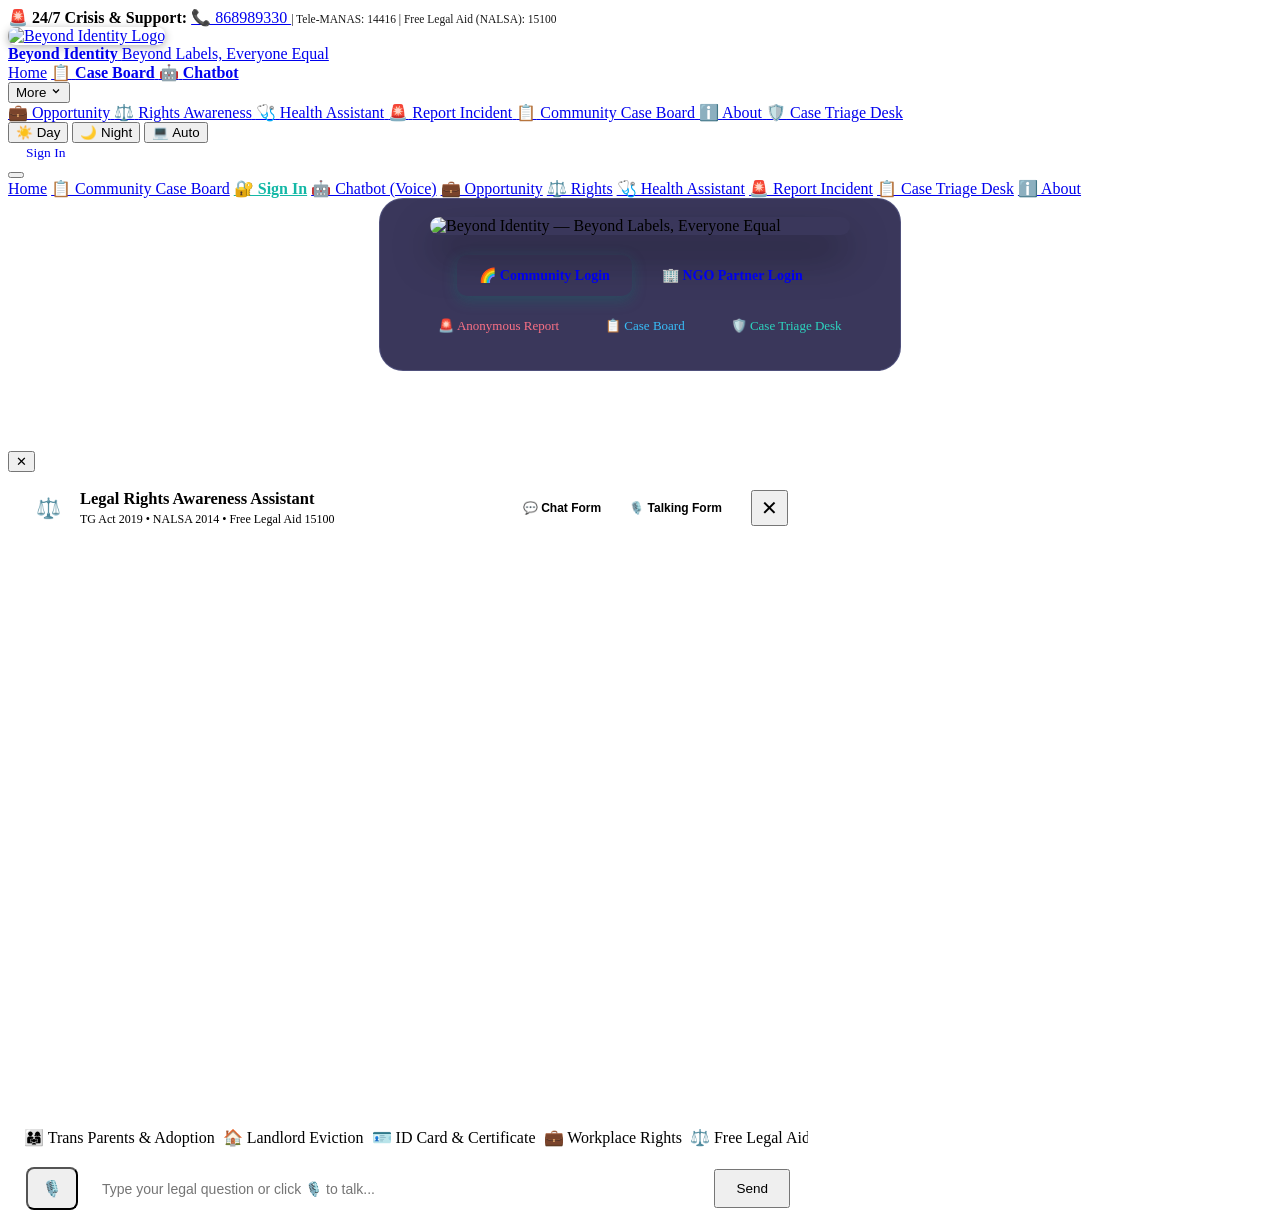
==== app/static/index.html @ bf1dc310 "what change u made git comment" ====
<!DOCTYPE html>
<html lang="en">
<head>
  <meta charset="UTF-8" />
  <meta name="viewport" content="width=device-width, initial-scale=1.0" />
  <title>Beyond Identity — India Transgender Rights, Welfare & Clinical Health Triage</title>
  <meta name="description" content="Empowering transgender and gender-diverse individuals across India with verified listings, discrimination incident reporting, legal rights awareness, and clinically guided health triage." />

  <!-- Google Fonts: Inter, Outfit, and Plus Jakarta Sans -->
  <link rel="preconnect" href="https://fonts.googleapis.com" />
  <link rel="preconnect" href="https://fonts.gstatic.com" crossorigin />
  <link href="https://fonts.googleapis.com/css2?family=Inter:wght@300;400;500;600;700&family=Outfit:wght@500;600;700;800&family=Plus+Jakarta+Sans:wght@400;500;600;700;800&display=swap" rel="stylesheet" />

  <!-- Application Styles -->
  <link rel="stylesheet" href="/static/css/styles.css?v=6.0" />
  <link rel="stylesheet" href="/static/css/redesign.css?v=2.0" />

  <!-- Immediate Zero-Flicker Theme & Auth Layout Initializer -->
  <script>
    (function() {
      const savedTheme = localStorage.getItem("bi_theme") || "system";
      let active = savedTheme;
      if (savedTheme === "system") {
        active = window.matchMedia("(prefers-color-scheme: dark)").matches ? "dark" : "light";
      }
      document.documentElement.setAttribute("data-theme", active);

      // Pre-check authentication to prevent layout flicker
      const hasAuth = !!(localStorage.getItem("bi_token") && localStorage.getItem("bi_user"));
      if (hasAuth) {
        document.documentElement.classList.add("user-logged-in");
        document.addEventListener("DOMContentLoaded", function() {
          document.body.classList.add("user-logged-in");
          const portal = document.getElementById("authenticated-portal-view");
          const tabsNav = document.getElementById("authenticated-tabs-nav");
          if (portal) portal.style.display = "block";
          if (tabsNav) tabsNav.style.display = "flex";
        });
      } else {
        document.documentElement.classList.remove("user-logged-in");
        document.addEventListener("DOMContentLoaded", function() {
          document.body.classList.remove("user-logged-in");
          const portal = document.getElementById("authenticated-portal-view");
          const tabsNav = document.getElementById("authenticated-tabs-nav");
          if (portal) portal.style.display = "none";
          if (tabsNav) tabsNav.style.display = "none";
        });
      }
    })();
  </script>
</head>
<body>

  <!-- Emergency Crisis Helpline Top Banner (Helpline Shown Once) -->
  <aside class="emergency-helpline-bar" aria-label="Emergency Crisis Support">
    <span>🚨 <strong>24/7 Crisis &amp; Support:</strong></span>
    <a href="tel:868989330" title="Call 24/7 Helpline">
      📞 868989330
    </a>
    <span style="opacity: 0.9; font-size: 11.5px;">| Tele-MANAS: 14416 | Free Legal Aid (NALSA): 15100</span>
  </aside>

  <!-- Subtle Pride Flag Accent Line -->
  <div class="pride-accent-strip" aria-hidden="true"></div>

  <!-- Single-Row Navigation Bar (Never Wrapping) -->
  <header class="navbar" id="main-site-navbar">
    <div class="container nav-content">
      <!-- Left: Logo Mark & Brand Identity -->
      <a href="#landing-hero-section" class="nav-brand-mark" aria-label="Beyond Identity Home">
        <img src="/assets/beyond_identity_1_circles.svg" alt="Beyond Identity Logo" style="width: 32px; height: 32px; border-radius: 8px; object-fit: cover; flex-shrink: 0; box-shadow: 0 2px 8px rgba(0,0,0,0.3);" />
        <div class="nav-brand-text">
          <span class="nav-brand-name"><strong class="brand-bold">Beyond Identity</strong></span>
          <span class="nav-brand-tagline">Beyond Labels, Everyone Equal</span>
        </div>
      </a>

      <!-- Center: Main Navigation Links + More Dropdown -->
      <nav class="nav-links-menu" id="nav-links-menu" aria-label="Main Navigation">
        <a href="#landing-hero-section" class="nav-link active">Home</a>
        <a href="/cases" class="nav-link" id="nav-case-board-link">
          <span>📋</span> <strong>Case Board</strong>
        </a>
        <a href="#tab-chat" class="nav-link nav-chat-link auth-only-nav" id="nav-open-chat-btn">
          <span class="nav-chat-icon">🤖</span> <strong>Chatbot</strong>
        </a>

        <!-- More Dropdown (Opportunity, Rights, Health, Report, About) -->
        <div class="nav-dropdown auth-only-nav" id="nav-more-dropdown">
          <button type="button" class="nav-link nav-dropdown-btn" id="nav-more-toggle" aria-expanded="false" aria-haspopup="true">
            <span>More</span>
            <svg class="dropdown-chevron" width="12" height="12" viewBox="0 0 24 24" fill="none" stroke="currentColor" stroke-width="2.5"><path d="m6 9 6 6 6-6"/></svg>
          </button>
          <div class="nav-dropdown-menu" id="nav-more-menu" role="menu">
            <a href="#tab-listings" class="dropdown-item" role="menuitem" id="nav-link-opportunities">
              <span class="dropdown-item-icon">💼</span>
              <span>Opportunity</span>
            </a>
            <a href="#tab-awareness" class="dropdown-item" role="menuitem" id="nav-link-legal">
              <span class="dropdown-item-icon">⚖️</span>
              <span>Rights Awareness</span>
            </a>
            <a href="#tab-health" class="dropdown-item" role="menuitem" id="nav-link-health">
              <span class="dropdown-item-icon">🩺</span>
              <span>Health Assistant</span>
            </a>
            <a href="#tab-report" class="dropdown-item" role="menuitem" id="nav-link-report">
              <span class="dropdown-item-icon">🚨</span>
              <span>Report Incident</span>
            </a>
            <a href="/cases" class="dropdown-item" role="menuitem" id="nav-link-caseboard">
              <span class="dropdown-item-icon">📋</span>
              <span>Community Case Board</span>
            </a>
            <a href="/about" class="dropdown-item" role="menuitem" id="nav-link-about">
              <span class="dropdown-item-icon">ℹ️</span>
              <span>About</span>
            </a>
            <a href="#tab-cases" class="dropdown-item" role="menuitem" id="nav-link-cases">
              <span class="dropdown-item-icon">🛡️</span>
              <span>Case Triage Desk</span>
            </a>
          </div>
        </div>
      </nav>

      <!-- Right: Upper Controls: Day / Night / Auto + Sign In -->
      <div class="nav-actions-group">
        <!-- Theme Switcher Segmented Control (Day, Night, Auto) -->
        <div class="theme-switch-group" id="theme-switch-container" title="Select Theme: Day, Night, or Auto">
          <button type="button" class="theme-switch-btn" data-theme-val="light" title="Day Theme" aria-label="Day Theme">☀️ Day</button>
          <button type="button" class="theme-switch-btn" data-theme-val="dark" title="Night Theme" aria-label="Night Theme">🌙 Night</button>
          <button type="button" class="theme-switch-btn active" data-theme-val="system" title="Auto Theme" aria-label="Auto Theme">💻 Auto</button>
        </div>

        <!-- User Auth Action Profile / Sign In -->
        <div class="nav-actions" id="auth-actions-container">
          <a href="/login" class="btn btn-primary" id="open-login-btn" style="text-decoration: none; padding: 8px 18px; font-size: 13.5px;">Sign In</a>
        </div>

        <!-- Mobile Hamburger Toggle Button -->
        <button type="button" class="nav-mobile-toggle" id="nav-mobile-toggle" aria-label="Toggle navigation menu" aria-expanded="false">
          <span class="hamburger-bar"></span>
          <span class="hamburger-bar"></span>
          <span class="hamburger-bar"></span>
        </button>
      </div>
    </div>

    <!-- Mobile Dropdown Navigation Drawer -->
    <div class="nav-mobile-drawer" id="nav-mobile-drawer">
      <div class="nav-mobile-drawer-inner">
        <a href="#landing-hero-section" class="nav-mobile-link active">Home</a>
        <a href="/cases" class="nav-mobile-link" id="nav-mobile-caseboard-link">📋 Community Case Board</a>
        <a href="/login" class="nav-mobile-link guest-only-nav" style="font-weight: 700; color: #14B8A6;">🔐 Sign In</a>
        <a href="#tab-chat" class="nav-mobile-link nav-chat-mobile-link auth-only-nav" id="nav-mobile-chat-link">🤖 Chatbot (Voice)</a>
        <a href="#tab-listings" class="nav-mobile-link auth-only-nav" id="nav-mobile-listings-link">💼 Opportunity</a>
        <a href="#tab-awareness" class="nav-mobile-link auth-only-nav" id="nav-mobile-awareness-link">⚖️ Rights</a>
        <a href="#tab-health" class="nav-mobile-link auth-only-nav" id="nav-mobile-health-link">🩺 Health Assistant</a>
        <a href="#tab-report" class="nav-mobile-link auth-only-nav" id="nav-mobile-report-link">🚨 Report Incident</a>
        <a href="#tab-cases" class="nav-mobile-link" id="nav-mobile-cases-link">📋 Case Triage Desk</a>
        <a href="/about" class="nav-mobile-link auth-only-nav" id="nav-mobile-about-link">ℹ️ About</a>
      </div>
    </div>
  </header>

  <!-- ============================================== -->
  <!-- PRE-LOGIN HERO VIEW (Center, Responsive)       -->
  <!-- ============================================== -->
  <section class="prelogin-hero-section" id="landing-hero-section">
    <div class="prelogin-container">
      <div class="prelogin-hero-card" style="max-width: 480px; margin: 0 auto; background: rgba(24, 21, 63, 0.85); border: 1px solid rgba(165, 180, 252, 0.2); backdrop-filter: blur(12px); border-radius: 24px; padding: 18px 20px 24px;">
        <div class="prelogin-image-frame" style="background: transparent; box-shadow: none; max-width: 420px; margin: 0 auto;">
          <img 
            src="/assets/beyond_identity_1_circles.svg" 
            alt="Beyond Identity — Beyond Labels, Everyone Equal" 
            class="prelogin-hero-image" 
            id="prelogin-hero-img"
            style="width: 100%; height: auto; border-radius: 20px; box-shadow: 0 20px 40px rgba(0,0,0,0.45); display: block;"
          />
        </div>
        <div class="prelogin-action-wrapper" style="display: flex; gap: 10px; flex-wrap: wrap; justify-content: center; margin-top: 20px;">
          <a href="/login?role=community" class="btn btn-primary" style="padding: 12px 22px; font-size: 14px; text-decoration: none; font-weight: 700; border-radius: 10px; box-shadow: 0 4px 14px rgba(15, 118, 110, 0.35);">
            <span>🌈</span> Community Login
          </a>
          <a href="/login?role=ngo" class="btn btn-secondary" style="padding: 12px 20px; font-size: 14px; text-decoration: none; font-weight: 600; border-radius: 10px;">
            <span>🏢</span> NGO Partner Login
          </a>
          <a href="/report/anonymous" class="btn btn-secondary" style="padding: 12px 18px; font-size: 13px; text-decoration: none; border-color: rgba(244, 63, 94, 0.35); color: #FB7185; border-radius: 10px;">
            <span>🚨</span> Anonymous Report
          </a>
          <a href="/cases" class="btn btn-secondary" id="hero-btn-caseboard" style="padding: 12px 18px; font-size: 13px; text-decoration: none; border-color: rgba(56, 189, 248, 0.4); color: #38BDF8; border-radius: 10px;">
            <span>📋</span> Case Board
          </a>
          <a href="#tab-cases" class="btn btn-secondary" id="hero-btn-triage" style="padding: 12px 18px; font-size: 13px; text-decoration: none; border-color: rgba(45, 212, 191, 0.4); color: #2DD4BF; border-radius: 10px;">
            <span>🛡️</span> Case Triage Desk
          </a>
        </div>
      </div>
    </div>
  </section>

  <!-- Main Content Container -->
  <main class="container" style="padding-bottom: 80px;">

    <!-- Hidden guest landing placeholder for DOM compatibility -->
    <div id="guest-landing-view" class="guest-landing" style="display: none;"></div>

    <!-- ============================================== -->
    <!-- 2. PORTAL MODULES VIEW (Interactive Portal)    -->
    <!-- ============================================== -->
    <div id="authenticated-portal-view" style="display: none;">

      <!-- Compact Welcome Bar (Single Clean Row) -->
      <div class="auth-welcome-strip" id="auth-member-banner">
        <div class="welcome-strip-left">
          <div class="user-avatar-sm" id="member-banner-avatar">👤</div>
          <span class="welcome-user-greeting" id="member-banner-greeting">Welcome to <strong class="brand-bold">Beyond Identity</strong></span>
          <span class="user-role-badge" id="member-banner-role-badge">COMMUNITY USER</span>
        </div>
        <div class="welcome-strip-right">
          <span class="portal-status-pill">🟢 24/7 Voice Ready</span>
        </div>
      </div>

      <!-- Post-Login Community Network Welcome Banner (All Connected, All Equal) -->
      <div id="post-login-network-banner" style="display: none; margin-bottom: 20px; background: linear-gradient(135deg, #092E2B 0%, #0F3836 100%); border: 1px solid rgba(45, 212, 191, 0.3); border-radius: 16px; padding: 14px 20px; color: #FFFFFF; box-shadow: 0 10px 25px -5px rgba(0,0,0,0.3); align-items: center; justify-content: space-between; gap: 16px; flex-wrap: wrap;">
        <div style="display: flex; align-items: center; gap: 14px;">
          <img src="/assets/beyond_identity_4_network.svg" alt="Beyond Identity Network - All Connected, All Equal" style="width: 58px; height: 58px; border-radius: 12px; object-fit: cover; flex-shrink: 0; border: 1px solid rgba(255,255,255,0.25); box-shadow: 0 4px 12px rgba(0,0,0,0.3);" />
          <div>
            <div style="font-size: 11px; font-weight: 700; text-transform: uppercase; letter-spacing: 0.05em; color: #2DD4BF; margin-bottom: 2px;">
              🌐 Community Network Connected
            </div>
            <div style="font-size: 15px; font-weight: 700; color: #FFFFFF;">
              Welcome to the Circle • <span style="color: #99F6E4; font-weight: 500;">All Connected, All Equal</span>
            </div>
            <div style="font-size: 12px; color: rgba(255,255,255,0.8);">
              Empowering LGBTQ+ individuals with verified listings, rights awareness, and safe incident triage.
            </div>
          </div>
        </div>
        <button type="button" onclick="document.getElementById('post-login-network-banner').style.display='none'" style="background: rgba(255,255,255,0.14); border: 0; color: #FFFFFF; padding: 7px 14px; border-radius: 8px; font-size: 12px; cursor: pointer; font-weight: 600; transition: background 0.15s;">
          ✕ Dismiss
        </button>
      </div>

      <!-- Main Tabs: Clean Single Segmented Pill Bar -->
      <nav class="tabs-nav" id="authenticated-tabs-nav" aria-label="Portal Modules" style="display: none;">
        <button class="tab-btn active" data-tab="tab-chat" id="tab-btn-chat">
          <span>🤖</span> 24/7 Voice Assistant
        </button>
        <button class="tab-btn" data-tab="tab-listings">
          <span>💼</span> Opportunities Directory
        </button>
        <button class="tab-btn" data-tab="tab-report">
          <span>🚨</span> Report Incident
        </button>
        <button class="tab-btn" data-tab="tab-awareness">
          <span>⚖️</span> Rights Awareness
        </button>
        <button class="tab-btn" data-tab="tab-health">
          <span>🩺</span> Health Assistant
        </button>
        <button class="tab-btn" id="tab-btn-cases" data-tab="tab-cases">
          <span>📋</span> Case Triage Desk
        </button>
      </nav>

      <!-- TAB: Chat Assistant (Embedded Full-Width Chat Box - Primary Tab) -->
      <section class="tab-panel active" id="tab-chat">
        <div class="tab-chat-container" id="tab-chat-main-container">
          <!-- Top Rainbow Pride Ribbon -->
          <div class="tab-chat-rainbow-ribbon" aria-hidden="true"></div>

          <!-- Ambient Decorative Glowing Rainbow Orbs -->
          <div class="tab-chat-ambient-aura" aria-hidden="true">
            <span class="chat-orb orb-rainbow-1"></span>
            <span class="chat-orb orb-rainbow-2"></span>
            <span class="chat-orb orb-rainbow-3"></span>
            <span class="chat-orb orb-rainbow-4"></span>
          </div>

          <!-- Ethereal Light Background Watermark Inside Chatbot -->
          <div class="tab-chat-bg-watermark" aria-hidden="true">
            <img src="/static/assets/chatbot-watermark.jpg" alt="Beyond Identity Sacred Light Watermark" class="tab-chat-watermark-img" />
          </div>

          <!-- Chat Header (Creative Holographic Avatar, Spark Title, Voice & Full Page actions) -->
          <div class="tab-chat-header">
            <div class="tab-chat-header-main">
              <div class="tab-chat-avatar-glow" id="tab-chat-avatar-box">
                <span class="tab-chat-avatar-holo-ring"></span>
                <span class="tab-chat-avatar-icon">🤖</span>
                <span class="tab-chat-status-pulse" id="tab-chat-status-dot" title="Assistant Online &amp; Ready"></span>
              </div>
              <div class="tab-chat-header-text">
                <div class="tab-chat-title-row">
                  <h3 class="tab-chat-title"><strong class="brand-bold">Beyond Identity</strong> 24/7 Assistant</h3>
                  <span class="tab-chat-rainbow-pill">🌈 Rainbow Sanctuary</span>
                  <span class="tab-chat-companion-pill">✨ AI Companion</span>
                  <span class="tab-chat-live-badge" id="tab-chat-live-badge">🟢 Online</span>
                  <div class="tab-chat-speaking-badge" id="tab-chat-speaking-badge" style="display: none;">
                    <div class="voice-waves animating">
                      <span class="voice-wave-bar"></span>
                      <span class="voice-wave-bar"></span>
                      <span class="voice-wave-bar"></span>
                      <span class="voice-wave-bar"></span>
                      <span class="voice-wave-bar"></span>
                    </div>
                    <span>Speaking Aloud...</span>
                    <button type="button" class="tab-chat-stop-speech-btn" id="tab-chat-badge-stop-btn" title="Stop Voice Speech">⏹️ Stop</button>
                  </div>
                </div>
                <p class="tab-chat-subtitle">Verified guidance on Indian statutory rights, inclusive jobs, safe housing &amp; clinical health triage.</p>
              </div>
            </div>
            <div class="tab-chat-header-controls">
              <button type="button" class="tab-chat-control-btn" id="tab-chat-fullscreen-btn" title="Toggle Full Page Chatbot View">
                <span>⛶</span> <span class="tab-chat-btn-text" id="tab-chat-fullscreen-label">Full Page</span>
              </button>
              <button type="button" class="tab-chat-control-btn active tab-chat-audio-btn" id="tab-chat-voice-toggle" title="Turn Audio Voice Output ON / OFF">
                <span id="tab-chat-voice-icon">🔊</span> <span class="tab-chat-btn-text" id="tab-chat-voice-label">Audio: ON</span>
              </button>
              <button type="button" class="tab-chat-control-btn tab-chat-stop-btn" id="tab-chat-stop-speaking-btn" title="Stop Audio Speech Immediately">
                <span>⏹️</span> <span class="tab-chat-btn-text">Stop Audio</span>
              </button>
              <button type="button" class="tab-chat-control-btn" id="tab-chat-clear-btn" title="Clear Conversation Thread">
                <span>🗑️</span> <span class="tab-chat-btn-text">Clear</span>
              </button>
            </div>
          </div>

          <!-- Topic Filter Bar (Clean Primary Categories) -->
          <div class="tab-chat-categories" id="tab-chat-category-bar">
            <button type="button" class="tab-chat-cat-btn active" data-cat="">✨ All Topics</button>
            <button type="button" class="tab-chat-cat-btn" data-cat="legal">⚖️ Rights &amp; ID</button>
            <button type="button" class="tab-chat-cat-btn" data-cat="housing">🏠 Housing &amp; Jobs</button>
            <button type="button" class="tab-chat-cat-btn" data-cat="healthcare">🩺 Health &amp; Schemes</button>
          </div>

          <!-- Suggested Starter Cards (Creative Spark Launchpad Cards) -->
          <div class="tab-chat-quick-prompts-container" id="tab-chat-quick-prompts-container">
            <div class="tab-chat-starter-grid" id="tab-chat-starter-prompts">
              <button type="button" class="tab-chat-starter-chip" data-prompt="Hello">
                <span class="chip-kicker">⚡ Quick Start</span>
                <div class="chip-main-row">
                  <span class="chip-icon">👋</span>
                  <div class="chip-content">
                    <span class="chip-title">Hello / Welcome</span>
                    <span class="chip-sub">Learn what Beyond Identity offers</span>
                  </div>
                  <span class="chip-arrow">→</span>
                </div>
              </button>
              <button type="button" class="tab-chat-starter-chip" data-prompt="What rights do transgender persons have in India?">
                <span class="chip-kicker">⚖️ Statutory Law</span>
                <div class="chip-main-row">
                  <span class="chip-icon">⚖️</span>
                  <div class="chip-content">
                    <span class="chip-title">Legal Rights &amp; TG ID Card</span>
                    <span class="chip-sub">TG Act 2019 &amp; National Portal</span>
                  </div>
                  <span class="chip-arrow">→</span>
                </div>
              </button>
              <button type="button" class="tab-chat-starter-chip" data-prompt="Is there shelter or housing support?">
                <span class="chip-kicker">🏠 Safe Transit</span>
                <div class="chip-main-row">
                  <span class="chip-icon">🏠</span>
                  <div class="chip-content">
                    <span class="chip-title">Garima Greh Shelters &amp; Housing</span>
                    <span class="chip-sub">Safe transit housing &amp; nutrition</span>
                  </div>
                  <span class="chip-arrow">→</span>
                </div>
              </button>
              <button type="button" class="tab-chat-starter-chip" data-prompt="Is there health insurance for transgender persons?">
                <span class="chip-kicker">🩺 Health &amp; HRT</span>
                <div class="chip-main-row">
                  <span class="chip-icon">🩺</span>
                  <div class="chip-content">
                    <span class="chip-title">Ayushman Bharat &amp; HRT</span>
                    <span class="chip-sub">₹5L health coverage &amp; hormone care</span>
                  </div>
                  <span class="chip-arrow">→</span>
                </div>
              </button>
            </div>
          </div>

          <!-- Messages Thread Container -->
          <div class="tab-chat-messages-area" id="tab-chat-messages-container">
            <div class="tab-chat-row assistant">
              <div class="tab-chat-msg-avatar">🤖</div>
              <div class="tab-chat-bubble-wrap">
                <div class="tab-chat-bubble">
                  <div class="chat-bot-brand-tag">
                    <span>🤖</span> <strong>Beyond Identity Intel</strong> <span class="tag-verified">✓ Verified Law &amp; Healthcare</span>
                  </div>

                  <!-- Welcoming Light Art Card Inside Chatbot Bubble -->
                  <div class="tab-chat-art-welcome-card">
                    <div class="tab-chat-art-thumb-wrap">
                      <img src="/static/assets/chatbot-watermark.jpg" alt="Beyond Identity Sacred Light" class="tab-chat-art-thumb" />
                    </div>
                    <div class="tab-chat-art-details">
                      <span class="tab-chat-art-badge">🌈 Safe, Verified &amp; Welcoming</span>
                      <h4 class="tab-chat-art-title">Welcome to Beyond Identity 24/7 Sanctuary</h4>
                      <p class="tab-chat-art-text">Your safe, affirming portal for statutory Indian transgender rights, Garima Greh housing shelters, verified inclusive jobs, and PM-JAY Ayushman Bharat healthcare.</p>
                    </div>
                  </div>

                  <div>
                    <h4 style="margin: 4px 0 8px; color: var(--bi-primary); font-size: 15px;" id="tab-chat-initial-heading">🙏 Namaste &amp; Welcome to Beyond Identity!</h4>
                    <p style="margin: 6px 0; font-size: 13.5px; line-height: 1.55;">
                      I am your 24/7 Rights and Empowerment Assistant. Ask me anything about Indian transgender laws, verified inclusive jobs, safe housing, healthcare, or government schemes.
                    </p>
                    <p style="margin: 6px 0 0; font-size: 13px; line-height: 1.45; color: var(--bi-text-muted);">What would you like to know today?</p>
                  </div>
                </div>
                <div class="tab-chat-actions-row">
                  <button type="button" class="tab-chat-action-btn tab-chat-static-listen-btn" title="Play greeting message aloud"><span>🔊</span> Play Audio</button>
                  <button type="button" class="tab-chat-action-btn tab-chat-static-stop-btn tab-chat-stop-btn" title="Stop voice speech"><span>⏹️</span> Stop Audio</button>
                  <button type="button" class="tab-chat-action-btn tab-chat-static-copy-btn"><span>📋</span> Copy</button>
                </div>
              </div>
            </div>
          </div>

          <!-- Chat Input Bar & Quick Prompt Pills -->
          <div class="tab-chat-input-container">
            <div class="tab-chat-quick-query-pills" id="tab-chat-quick-query-pills">
              <button type="button" class="tab-chat-quick-query-pill" data-prompt="How do I apply for a Transgender Certificate of Identity in India?">🪪 TG Certificate Portal</button>
              <button type="button" class="tab-chat-quick-query-pill" data-prompt="Is gender-affirming surgery or HRT covered under Ayushman Bharat PM-JAY?">🩺 Ayushman PM-JAY ₹5L</button>
              <button type="button" class="tab-chat-quick-query-pill" data-prompt="Where are Garima Greh shelter homes located and what support do they provide?">🏠 Garima Shelters</button>
              <button type="button" class="tab-chat-quick-query-pill" data-prompt="What legal protections exist under the Transgender Persons Act 2019?">⚖️ TG Act 2019 Rights</button>
              <button type="button" class="tab-chat-quick-query-pill" data-prompt="What is the 24/7 crisis helpline number for transgender persons?">🚨 24/7 Helpline (868989330)</button>
            </div>
            <div class="tab-chat-input-bar">
              <button type="button" class="tab-chat-mic-button" id="tab-chat-mic-btn" title="Speak question into microphone (Speech-to-Text)">
                🎙️
              </button>
              <input
                type="text"
                id="tab-chat-text-input"
                class="tab-chat-input-field"
                placeholder="Ask anything about legal rights, inclusive jobs, Garima Greh shelters, HRT protocols..."
                autocomplete="off"
              />
              <button type="button" class="tab-chat-send-button" id="tab-chat-send-btn" title="Send message to Assistant">
                <span>Send</span>
                <span class="send-arrow">➤</span>
              </button>
            </div>
            <div class="tab-chat-footer-disclaimer">
              <span>🔒 <strong>Confidential &amp; Encrypted:</strong> Transgender Persons Act 2019 data protection • Direct crisis support is available 24/7 in the top bar.</span>
            </div>
          </div>
        </div>
      </section>

      <!-- TAB 1: Verified Opportunities Directory -->
      <section class="tab-panel" id="tab-listings">
      <div style="margin-bottom: 24px;">
        <h3 style="font-size: 22px; margin-bottom: 6px;">Verified Community Opportunities Directory</h3>
        <p style="color: var(--text-muted); font-size: 14px;">Browse vetted NGOs, colleges &amp; universities with Equal Opportunity Cells, trans-inclusive workplaces, safe housing, and statutory government welfare schemes.</p>
      </div>

      <!-- Search & Filter Controls -->
      <div style="display: flex; gap: 12px; margin-bottom: 20px; flex-wrap: wrap; align-items: center;">
        <div style="position: relative; flex: 1; min-width: 260px;">
          <input
            type="text"
            id="listings-search-input"
            placeholder="🔍 Search verified NGOs, colleges, workplaces, cities, phone..."
            style="width: 100%; padding: 10px 16px 10px 38px; border-radius: 9999px; background: rgba(255,255,255,0.06); border: 1px solid var(--border-subtle); color: var(--text-main); font-size: 14px; outline: none; transition: border-color 0.2s;"
          />
          <span style="position: absolute; left: 14px; top: 50%; transform: translateY(-50%); font-size: 14px; opacity: 0.7;">🔍</span>
        </div>
        <div id="listings-count-badge" style="font-size: 13px; color: var(--text-muted); padding: 6px 14px; background: rgba(255,255,255,0.04); border-radius: 9999px; border: 1px solid var(--border-subtle);">
          Loading verified listings...
        </div>
      </div>

      <!-- Category Filter Pills -->
      <div class="filter-bar" style="display: flex; gap: 8px; margin-bottom: 28px; flex-wrap: wrap;">
        <button class="btn btn-secondary filter-pill active" data-cat="">All Categories</button>
        <button class="btn btn-secondary filter-pill" data-cat="community">🤝 NGOs &amp; Trusts</button>
        <button class="btn btn-secondary filter-pill" data-cat="education">🎓 Colleges &amp; Universities</button>
        <button class="btn btn-secondary filter-pill" data-cat="employment">💼 Workplaces &amp; Jobs</button>
        <button class="btn btn-secondary filter-pill" data-cat="housing">🏠 Housing &amp; Shelters</button>
        <button class="btn btn-secondary filter-pill" data-cat="healthcare">🏥 Healthcare</button>
        <button class="btn btn-secondary filter-pill" data-cat="scheme">🏛️ Govt Schemes</button>
        <button class="btn btn-secondary filter-pill" data-cat="scholarship">📜 Scholarships</button>
      </div>

      <!-- Listings Grid Container (Populated by app.js) -->
      <div class="cards-grid" id="listings-container">
        <!-- Injected via app.js -->
      </div>
    </section>

    <!-- TAB 2: Discrimination Incident Reporting -->
    <section class="tab-panel" id="tab-report">
      <div style="text-align: center; max-width: 700px; margin: 0 auto 32px;">
        <h3 style="font-size: 24px; margin-bottom: 8px;">Confidential Discrimination Incident Reporting</h3>
        <p style="color: var(--text-muted); font-size: 14px;">
          Report discrimination in workplaces, hospitals, educational institutions, or housing.
          Our automated matcher will instantly link your case with statutory Indian welfare schemes (SMILE, Garima Greh, NALSA Legal Aid) and verified partner NGO crisis desks.
        </p>
      </div>

      <form class="glass-form" id="incident-form">
        <div class="form-row">
          <div class="form-group">
            <label for="inc-type">Type of Discrimination *</label>
            <select id="inc-type" required>
              <option value="workplace">Workplace (Wrongful Termination, Harassment, Wage Disparity)</option>
              <option value="healthcare_denial">Healthcare Denial (Refusal of Care, Lack of Trans Ward, Doctor Harassment)</option>
              <option value="housing_eviction">Housing & Eviction (Arbitrary Eviction, Refusal to Rent)</option>
              <option value="education">Education (Ragging, Denied Admission, Hostel Denial)</option>
              <option value="public_harassment">Public Harassment (Street Harassment, Denied Public Spaces)</option>
              <option value="police_harassment">Police Harassment (Extortion, Unlawful Detention, Abuse)</option>
              <option value="legal_documentation">Legal Documentation (Name/Gender Certificate Rejection)</option>
            </select>
          </div>

          <div class="form-group">
            <label for="inc-urgency">Urgency Level *</label>
            <select id="inc-urgency" required>
              <option value="low">Low — General inquiry / Record keeping</option>
              <option value="medium" selected>Medium — Requires NGO review & guidance</option>
              <option value="high">High — Imminent threat of eviction or loss of livelihood</option>
              <option value="immediate_sos">Immediate SOS — Physical safety danger / Police detention</option>
            </select>
          </div>
        </div>

        <div class="form-group">
          <label for="inc-title">Incident Title *</label>
          <input type="text" id="inc-title" placeholder="e.g., Unlawful termination after gender transition disclosure" required />
        </div>

        <div class="form-group">
          <label for="inc-desc">Detailed Description of Incident *</label>
          <textarea id="inc-desc" placeholder="Please describe what transpired, dates, names of involved parties, and any actions already attempted..." required></textarea>
        </div>

        <div class="form-row">
          <div class="form-group">
            <label for="inc-city">City *</label>
            <input type="text" id="inc-city" placeholder="e.g., Mumbai, Bengaluru, Delhi" required />
          </div>

          <div class="form-group">
            <label for="inc-state">State / UT *</label>
            <input type="text" id="inc-state" placeholder="e.g., Maharashtra, Karnataka, Delhi" required />
          </div>
        </div>

        <div class="form-row">
          <div class="form-group">
            <label for="inc-perpetrator">Perpetrator / Entity (Optional)</label>
            <input type="text" id="inc-perpetrator" placeholder="e.g., ABC Tech Pvt Ltd, Landlord Mr. Sharma" />
          </div>

          <div class="form-group">
            <label for="inc-date">Date of Incident (Optional)</label>
            <input type="date" id="inc-date" />
          </div>
        </div>

        <div class="form-row" style="align-items: center; margin-top: 10px;">
          <div class="form-group" style="display: flex; align-items: center; gap: 10px; margin-bottom: 0;">
            <input type="checkbox" id="inc-anon" style="width: 20px; height: 20px;" />
            <label for="inc-anon" style="margin-bottom: 0; cursor: pointer;">
              <strong>Submit Anonymously</strong> (Do not attach my account identity)
            </label>
          </div>

          <div class="form-group" style="margin-bottom: 0;">
            <label for="inc-email">Contact Email for Confidential Updates</label>
            <input type="email" id="inc-email" placeholder="Optional contact email" />
          </div>
        </div>

        <!-- Public Case Board Consent Checkbox -->
        <div class="form-group" style="display: flex; align-items: flex-start; gap: 10px; margin-top: 14px; margin-bottom: 0;">
          <input type="checkbox" id="inc-consent-public" style="width: 20px; height: 20px; margin-top: 2px;" />
          <label for="inc-consent-public" style="margin-bottom: 0; cursor: pointer; font-size: 13.5px; line-height: 1.4;">
            <strong>Allow my case to appear anonymously on the public Case Board</strong><br />
            <span style="color: var(--text-muted); font-size: 12.5px;">Your personal name, contact information, and alleged entity names are NEVER published. Only general category, city, state, and anonymous details are shared.</span>
          </label>
        </div>

        <div style="margin-top: 28px;">
          <button type="submit" class="btn btn-primary" style="width: 100%; padding: 15px; font-size: 15px;">
            Submit Incident Report & Auto-Match Indian Welfare Schemes
          </button>
        </div>
      </form>
    </section>

    <!-- TAB 3: Legal Rights Awareness -->
    <section class="tab-panel" id="tab-awareness">
      <div class="assistant-box">
        <div style="margin-bottom: 20px;">
          <span class="decision-badge">⚖️ Statutory Knowledge Base</span>
          <h3 style="font-size: 24px; margin: 8px 0 6px;">Legal Rights & Remedies Engine</h3>
          <p style="color: var(--text-muted); font-size: 14.5px;">
            Ask questions regarding your rights under the <strong>Transgender Persons (Protection of Rights) Act 2019</strong>, the landmark <strong>NALSA (2014)</strong> Supreme Court judgment, Section 12 NALSA Free Legal Aid, and workplace non-discrimination mandates.
          </p>
        </div>

        <div class="awareness-modal-launchers" style="display: grid; grid-template-columns: repeat(auto-fit, minmax(280px, 1fr)); gap: 16px; margin: 20px 0 24px;">
          <!-- Chat Form Card -->
          <div class="awareness-mode-card" id="open-awareness-chat-btn" style="cursor: pointer; background: var(--bg-tertiary); border: 1px solid var(--border-subtle); border-radius: 14px; padding: 18px; transition: transform 0.2s, border-color 0.2s;">
            <div style="display: flex; align-items: center; gap: 12px; margin-bottom: 10px;">
              <span style="font-size: 26px; background: rgba(56, 189, 248, 0.15); width: 44px; height: 44px; border-radius: 10px; display: flex; align-items: center; justify-content: center;">💬</span>
              <div>
                <h4 style="margin: 0; font-size: 15.5px; color: var(--text-primary); font-weight: 700;">Chat Form Assistant</h4>
                <span style="font-size: 11.5px; color: var(--accent-cyan); font-weight: 600;">Text Consultation</span>
              </div>
            </div>
            <p style="font-size: 13px; color: var(--text-muted); margin: 0 0 14px; line-height: 1.45;">
              Interactive chat modal with multi-turn conversation, statutory citations, remedies, and copyable legal advice.
            </p>
            <button type="button" class="btn btn-secondary" style="width: 100%; font-size: 12.5px; pointer-events: none; justify-content: center;">
              Launch Chat Modal →
            </button>
          </div>

          <!-- Talking Form Card -->
          <div class="awareness-mode-card" id="open-awareness-talk-btn" style="cursor: pointer; background: var(--bg-tertiary); border: 1px solid var(--border-subtle); border-radius: 14px; padding: 18px; transition: transform 0.2s, border-color 0.2s;">
            <div style="display: flex; align-items: center; gap: 12px; margin-bottom: 10px;">
              <span style="font-size: 26px; background: rgba(168, 85, 247, 0.15); width: 44px; height: 44px; border-radius: 10px; display: flex; align-items: center; justify-content: center;">🎙️</span>
              <div>
                <h4 style="margin: 0; font-size: 15.5px; color: var(--text-primary); font-weight: 700;">Talking Form Assistant</h4>
                <span style="font-size: 11.5px; color: var(--accent-violet); font-weight: 600;">Voice & Speech</span>
              </div>
            </div>
            <p style="font-size: 13px; color: var(--text-muted); margin: 0 0 14px; line-height: 1.45;">
              Speak your question directly using your microphone and hear affirmative legal guidance spoken aloud.
            </p>
            <button type="button" class="btn btn-primary" style="width: 100%; font-size: 12.5px; pointer-events: none; justify-content: center;">
              Launch Talking Modal 🎙️
            </button>
          </div>
        </div>

        <div style="display: flex; align-items: center; gap: 12px; margin-bottom: 12px;">
          <div style="flex: 1; height: 1px; background: var(--border-subtle);"></div>
          <span style="font-size: 11.5px; color: var(--text-dim); text-transform: uppercase; letter-spacing: 0.05em; font-weight: 600;">Or Instant Quick Query</span>
          <div style="flex: 1; height: 1px; background: var(--border-subtle);"></div>
        </div>

        <div class="query-input-wrap">
          <input type="text" id="awareness-query-input" placeholder="e.g., My landlord is forcing me out without notice because of my gender identity. What can I do?" />
          <button class="btn btn-primary" id="awareness-query-btn">Consult Legal Rights</button>
        </div>

        <div style="font-size: 12px; color: var(--text-muted); margin-bottom: 8px;">Try these common legal topics:</div>
        <div class="prompt-chips">
          <span class="chip">Workplace Equal Opportunity Policy</span>
          <span class="chip">Arbitrary Housing Eviction & Garima Greh</span>
          <span class="chip">Transgender Parents & Adoption Rights</span>
          <span class="chip">Child Custody & Family Protections</span>
          <span class="chip">Police Extortion & Illegal Custody</span>
          <span class="chip">Healthcare Denial & Ayushman Bharat</span>
          <span class="chip">Name and Gender Change on Aadhaar</span>
          <span class="chip">Free Legal Aid Helpline 15100</span>
        </div>

        <!-- Result Card (Populated by app.js) -->
        <div id="awareness-result-card" class="awareness-result-card" style="display: none;">
        </div>
      </div>
    </section>

    <!-- TAB 4: Health Assistant Decision Tree -->
    <section class="tab-panel" id="tab-health">
      <div style="text-align: center; max-width: 700px; margin: 0 auto 32px;">
        <span class="decision-badge">🩺 WPATH SOC v8 & PM-JAY Integrated</span>
        <h3 style="font-size: 24px; margin: 8px 0;">Health Assistant & Clinical Roadmap</h3>
        <p style="color: var(--text-muted); font-size: 14.5px;">
          Interactive decision-tree guidance for safe gender-affirming care, baseline hormone therapy blood panels, crisis mental health helplines, and government surgery subsidies.
        </p>
      </div>

      <!-- Health Wizard Dynamic Container -->
      <div id="health-wizard-container">
        <!-- Injected via app.js -->
      </div>
    </section>

    <!-- TAB 5: Incident Case Management (Visible for All Users, Phones & Laptops) -->
    <section class="tab-panel" id="tab-cases">
      <div style="margin-bottom: 24px; display: flex; justify-content: space-between; align-items: flex-end; flex-wrap: wrap; gap: 14px;">
        <div>
          <span class="decision-badge">🛡️ Community Incident Triage & Transparency Desk</span>
          <h3 style="font-size: 24px; margin: 6px 0;">Discrimination Case Triage Desk</h3>
          <p style="color: var(--text-muted); font-size: 14px;">Open incident triage and case monitoring for all devices and community members across India. Track reported incidents, matched government schemes, and legal aid redressal.</p>
        </div>
        <div id="cases-header-action" style="display: flex; gap: 8px;"></div>
      </div>

      <!-- Standalone Community Cases Board Callout Banner -->
      <div style="background: linear-gradient(135deg, rgba(99, 102, 241, 0.16) 0%, rgba(56, 189, 248, 0.12) 100%); border: 1px solid rgba(56, 189, 248, 0.35); border-radius: 14px; padding: 18px 22px; margin-bottom: 24px; display: flex; align-items: center; justify-content: space-between; gap: 16px; flex-wrap: wrap; box-shadow: 0 4px 18px rgba(0,0,0,0.2);">
        <div style="display: flex; align-items: center; gap: 14px; flex: 1; min-width: 280px;">
          <span style="font-size: 32px; background: rgba(56, 189, 248, 0.15); width: 48px; height: 48px; border-radius: 12px; display: flex; align-items: center; justify-content: center; flex-shrink: 0;">📋</span>
          <div>
            <h4 style="margin: 0 0 4px; font-size: 16px; font-weight: 700; color: #f8fafc;">
              Dedicated Standalone Community Cases Registry &amp; Dossiers
            </h4>
            <p style="margin: 0; font-size: 13px; color: var(--text-secondary); line-height: 1.45;">
              Explore all discrimination reports submitted by citizens across India on our standalone Case Board with real-time statutory legal sections (TG Act 2019 / NALSA 2014), matched Indian welfare schemes, partner NGO helplines, and interactive case dossiers.
            </p>
          </div>
        </div>
        <a href="/cases" class="btn btn-primary" style="padding: 10px 22px; font-size: 13.5px; font-weight: 700; border-radius: 10px; text-decoration: none; white-space: nowrap; display: inline-flex; align-items: center; gap: 6px;">
          Open Dedicated Cases Page ↗
        </a>
      </div>

      <!-- Quick Triage Category Filters -->
      <div class="cases-filter-bar" id="cases-filter-bar" style="display: flex; gap: 8px; flex-wrap: wrap; margin-bottom: 20px;">
        <button type="button" class="btn btn-secondary cases-filter-btn active" data-case-filter="" style="padding: 6px 14px; font-size: 12.5px; border-radius: 20px;">All Cases</button>
        <button type="button" class="btn btn-secondary cases-filter-btn" data-case-filter="workplace" style="padding: 6px 14px; font-size: 12.5px; border-radius: 20px;">💼 Workplace</button>
        <button type="button" class="btn btn-secondary cases-filter-btn" data-case-filter="healthcare_denial" style="padding: 6px 14px; font-size: 12.5px; border-radius: 20px;">🩺 Healthcare</button>
        <button type="button" class="btn btn-secondary cases-filter-btn" data-case-filter="housing_eviction" style="padding: 6px 14px; font-size: 12.5px; border-radius: 20px;">🏠 Housing</button>
        <button type="button" class="btn btn-secondary cases-filter-btn" data-case-filter="police_harassment" style="padding: 6px 14px; font-size: 12.5px; border-radius: 20px;">👮 Police Harassment</button>
        <button type="button" class="btn btn-secondary cases-filter-btn" data-case-filter="public_place" style="padding: 6px 14px; font-size: 12.5px; border-radius: 20px;">🏙️ Public Place</button>
      </div>

      <div id="cases-container">
        <!-- Injected via app.js -->
      </div>
    </section>

    </div><!-- End #authenticated-portal-view -->

  </main>


  <!-- Toast Notifications Container -->
  <div class="toast-container" id="toast-container"></div>



  <!-- Incident Result Modal (Scheme & NGO Match Display) -->
  <div class="modal-overlay" id="incident-result-modal">
    <div class="modal-content" style="max-width: 720px;">
      <button class="close-modal" id="close-inc-modal" aria-label="Close Modal">✕</button>
      <div id="incident-result-content">
        <!-- Injected via app.js -->
      </div>
    </div>
  </div>

  <!-- Awareness Assistant Modal (Chat Form & Talking Form) -->
  <div class="modal-overlay" id="awareness-assistant-modal">
    <div class="modal-content awareness-modal-container" style="max-width: 800px; width: 100%; padding: 0; overflow: hidden; display: flex; flex-direction: column; max-height: 88vh; height: 750px;">
      <!-- Modal Header -->
      <div class="awareness-modal-header" style="padding: 16px 20px; border-bottom: 1px solid var(--border-subtle); display: flex; justify-content: space-between; align-items: center; background: var(--bg-tertiary);">
        <div style="display: flex; align-items: center; gap: 12px;">
          <div style="width: 40px; height: 40px; border-radius: 10px; background: linear-gradient(135deg, var(--accent-cyan), var(--accent-violet)); display: flex; align-items: center; justify-content: center; font-size: 20px;">⚖️</div>
          <div>
            <h3 style="margin: 0; font-size: 16.5px; font-weight: 700; color: var(--text-primary);">Legal Rights Awareness Assistant</h3>
            <span style="font-size: 12px; color: var(--text-muted);">TG Act 2019 • NALSA 2014 • Free Legal Aid 15100</span>
          </div>
        </div>
        
        <div style="display: flex; align-items: center; gap: 12px;">
          <!-- Mode Switch Tabs -->
          <div class="awareness-tab-switch" style="display: flex; background: var(--bg-primary); padding: 3px; border-radius: 8px; border: 1px solid var(--border-subtle);">
            <button type="button" class="awareness-switch-btn active" id="switch-to-chat-btn" style="padding: 6px 14px; border: none; background: var(--accent-cyan); color: #000; font-weight: 700; font-size: 12px; border-radius: 6px; cursor: pointer; transition: all 0.2s;">
              💬 Chat Form
            </button>
            <button type="button" class="awareness-switch-btn" id="switch-to-talk-btn" style="padding: 6px 14px; border: none; background: transparent; color: var(--text-muted); font-weight: 600; font-size: 12px; border-radius: 6px; cursor: pointer; transition: all 0.2s;">
              🎙️ Talking Form
            </button>
          </div>
          <button class="close-modal" id="close-awareness-modal" style="position: static; font-size: 20px; padding: 4px 8px; color: var(--text-muted); cursor: pointer;" aria-label="Close Modal">✕</button>
        </div>
      </div>

      <!-- VIEW 1: Chat Form Body -->
      <div id="awareness-chat-view" style="display: flex; flex-direction: column; flex: 1; min-height: 0; overflow: hidden;">
        <!-- Chat Messages Container -->
        <div id="awareness-chat-messages" style="flex: 1; overflow-y: auto; padding: 20px; display: flex; flex-direction: column; gap: 16px;">
          <!-- Injected via app.js -->
        </div>

        <!-- Quick Prompts in Chat -->
        <div style="padding: 8px 16px; border-top: 1px solid var(--border-subtle); background: var(--bg-tertiary); overflow-x: auto; white-space: nowrap; display: flex; gap: 8px;" id="awareness-modal-chips">
          <span class="chat-prompt-chip" data-prompt="Can a transgender parent legally adopt a child under CARA in India?">👨‍👩‍👧 Trans Parents & Adoption</span>
          <span class="chat-prompt-chip" data-prompt="What are my rights if my landlord forces me to leave?">🏠 Landlord Eviction</span>
          <span class="chat-prompt-chip" data-prompt="How do I get my TG Certificate & ID card from District Magistrate?">🪪 ID Card & Certificate</span>
          <span class="chat-prompt-chip" data-prompt="Can a company refuse to hire or fire a trans person?">💼 Workplace Rights</span>
          <span class="chat-prompt-chip" data-prompt="How do I get free legal counsel under NALSA Section 12?">⚖️ Free Legal Aid</span>
          <span class="chat-prompt-chip" data-prompt="What punishment does the law provide under Section 18 for abuse?">🛡️ Section 18 Penalties</span>
        </div>

        <!-- Chat Input Footer -->
        <div style="padding: 12px 18px; border-top: 1px solid var(--border-subtle); display: flex; gap: 10px; align-items: center; background: var(--bg-secondary);">
          <button type="button" id="chat-input-mic-btn" class="btn btn-secondary" title="Speak into microphone" style="padding: 10px 14px; border-radius: 8px; font-size: 16px;">
            🎙️
          </button>
          <input type="text" id="awareness-chat-input" placeholder="Type your legal question or click 🎙️ to talk..." style="flex: 1; padding: 11px 14px; border-radius: 8px; background: var(--bg-primary); border: 1px solid var(--border-subtle); color: var(--text-primary); font-size: 14px;" />
          <button type="button" id="awareness-chat-send-btn" class="btn btn-primary" style="padding: 10px 20px; font-size: 13.5px;">
            Send
          </button>
        </div>
      </div>

      <!-- VIEW 2: Talking Form Body -->
      <div id="awareness-talk-view" style="display: none; flex-direction: column; align-items: center; justify-content: center; padding: 32px 24px; text-align: center; overflow-y: auto; flex: 1;">
        
        <!-- Animated Voice Orb & Mic -->
        <div class="talk-orb-container" style="position: relative; width: 140px; height: 140px; margin: 0 auto 20px; display: flex; align-items: center; justify-content: center;">
          <div class="talk-orb-ring ring-1" id="talk-ring-1"></div>
          <div class="talk-orb-ring ring-2" id="talk-ring-2"></div>
          <button type="button" id="talk-main-mic-btn" class="talk-mic-core" style="width: 90px; height: 90px; border-radius: 50%; border: none; background: linear-gradient(135deg, var(--accent-cyan), var(--accent-violet)); color: #fff; font-size: 34px; cursor: pointer; display: flex; align-items: center; justify-content: center; box-shadow: 0 10px 25px rgba(56, 189, 248, 0.4); transition: transform 0.2s, box-shadow 0.2s; position: relative; z-index: 2;">
            🎙️
          </button>
        </div>

        <div id="talk-status-text" style="font-size: 18px; font-weight: 700; color: var(--text-primary); margin-bottom: 6px;">
          Click the Microphone to Talk
        </div>
        <p id="talk-substatus" style="font-size: 13.5px; color: var(--text-muted); max-width: 480px; margin: 0 auto 18px;">
          Ask any question aloud about Indian laws, workplace rights, or free legal aid.
        </p>

        <!-- Live transcript box -->
        <div id="talk-transcript-box" style="display: none; width: 100%; max-width: 580px; background: var(--bg-primary); border: 1px solid var(--border-subtle); border-radius: 12px; padding: 12px 16px; margin-bottom: 14px; text-align: left;">
          <div style="font-size: 11px; text-transform: uppercase; color: var(--accent-cyan); font-weight: 700; letter-spacing: 0.05em; margin-bottom: 4px;">You Asked:</div>
          <div id="talk-user-transcript" style="font-size: 14px; color: var(--text-primary); font-weight: 500;">...</div>
        </div>

        <!-- Voice Output Box -->
        <div id="talk-response-box" style="display: none; width: 100%; max-width: 580px; background: rgba(56, 189, 248, 0.06); border: 1px solid rgba(56, 189, 248, 0.25); border-radius: 12px; padding: 16px 18px; text-align: left;">
          <div style="display: flex; justify-content: space-between; align-items: center; margin-bottom: 8px;">
            <div style="font-size: 11.5px; text-transform: uppercase; color: var(--accent-violet); font-weight: 700; letter-spacing: 0.05em;">⚖️ Spoken Guidance</div>
            <div style="display: flex; gap: 8px;">
              <button type="button" id="talk-replay-btn" class="btn btn-secondary" style="font-size: 11.5px; padding: 4px 10px;">🔊 Replay</button>
              <button type="button" id="talk-stop-btn" class="btn btn-secondary" style="font-size: 11.5px; padding: 4px 10px; color: var(--accent-rose);">⏹️ Stop</button>
            </div>
          </div>
          <div id="talk-assistant-text" style="font-size: 14px; color: var(--text-primary); line-height: 1.55; margin-bottom: 10px;"></div>
          <div id="talk-assistant-meta" style="font-size: 12px; color: var(--text-muted); border-top: 1px solid var(--border-subtle); padding-top: 8px; display: flex; justify-content: space-between; flex-wrap: wrap; gap: 6px;">
            <span id="talk-law-cite" style="color: var(--accent-cyan); font-weight: 600;"></span>
            <span>Helpline: <strong style="color: var(--accent-rose);"><a href="tel:868989330" style="color: var(--accent-rose); text-decoration: none;">868989330</a></strong> | NALSA: 15100</span>
          </div>
        </div>

        <!-- Auto-speak toggle -->
        <div style="margin-top: 18px; display: flex; align-items: center; gap: 10px; font-size: 12.5px; color: var(--text-muted);">
          <label style="display: flex; align-items: center; gap: 6px; cursor: pointer;">
            <input type="checkbox" id="talk-auto-speak-toggle" checked />
            <span>Speak answer aloud automatically</span>
          </label>
        </div>

      </div>

    </div>
  </div>

  <!-- ========================================================================= -->
  <!-- FLOATING 24/7 CHATBOX WIDGET -->
  <!-- ========================================================================= -->

  <!-- Floating Launcher Button (Member-Only) -->
  <button type="button" class="bi-chat-launcher" id="bi-chat-launcher" aria-label="Open Beyond Identity Assistant Chatbox" style="display: none;">
    <div class="bi-chat-online-dot"></div>
    <span class="bi-chat-launcher-icon">🤖</span>
    <span>Assistant</span>
  </button>

  <!-- Floating Teaser Tooltip (Member-Only) -->
  <div class="bi-chat-teaser" id="bi-chat-teaser" style="display: none;">
    <span>👋 <strong>Need guidance?</strong> Ask about legal rights, verified jobs, or healthcare!</span>
    <button type="button" class="bi-chat-teaser-close" id="bi-chat-teaser-close" aria-label="Dismiss Teaser">&times;</button>
  </div>

  <!-- Floating Chatbox Window (Member-Only) -->
  <aside class="bi-chatbox-window" id="bi-chatbox-window" role="dialog" aria-label="Beyond Identity Assistant Chatbox" style="display: none;">
    <!-- Header -->
    <div class="bi-chatbox-header">
      <div class="bi-chat-header-profile">
        <div class="bi-chat-header-avatar">
          🤖
          <span class="online-badge"></span>
        </div>
        <div class="bi-chat-header-info">
          <h3><strong class="brand-bold">Beyond Identity</strong> <span class="bi-chat-live-badge">24/7 Live</span></h3>
          <p>Verified Database & Legal Assistant</p>
        </div>
      </div>
      <div class="bi-chat-header-actions">
        <button type="button" class="bi-chat-tool-btn bi-chat-audio-btn active" id="bi-chat-voice-toggle" title="Turn Audio Voice Output ON / OFF">
          <span id="bi-chat-voice-icon">🔊</span> <span id="bi-chat-voice-label">Audio: ON</span>
        </button>
        <button type="button" class="bi-chat-tool-btn bi-chat-stop-btn" id="bi-chat-stop-btn" title="Stop Audio Speech">
          <span>⏹️</span> <span>Stop</span>
        </button>
        <button type="button" class="bi-chat-tool-btn" id="bi-chat-clear-btn" title="Clear Chat History">🗑️</button>
        <button type="button" class="bi-chat-tool-btn" id="bi-chat-close-btn" title="Minimize / Close Chatbox">✕</button>
      </div>
    </div>

    <!-- Quick Category Filter Bar -->
    <div class="bi-chat-category-bar" id="bi-chat-category-bar">
      <button type="button" class="bi-chat-cat-chip active" data-cat="">✨ All</button>
      <button type="button" class="bi-chat-cat-chip" data-cat="employment">💼 Jobs</button>
      <button type="button" class="bi-chat-cat-chip" data-cat="housing">🏠 Housing</button>
      <button type="button" class="bi-chat-cat-chip" data-cat="healthcare">🩺 Healthcare</button>
      <button type="button" class="bi-chat-cat-chip" data-cat="legal">⚖️ Legal Rights</button>
      <button type="button" class="bi-chat-cat-chip" data-cat="crisis">🚨 Emergency SOS</button>
    </div>

    <!-- Messages Container -->
    <div class="bi-chat-messages" id="bi-chat-messages">
      <!-- Populated via JavaScript -->
    </div>

    <!-- Input Bar -->
    <div class="bi-chatbox-input-wrap">
      <button type="button" class="bi-chat-mic-btn" id="bi-chat-mic-btn" title="Speak into microphone (Speech-to-Text)">🎙️</button>
      <input type="text" class="bi-chat-input" id="bi-chat-input" placeholder="Ask about rights, jobs, HRT, shelters..." autocomplete="off" />
      <button type="button" class="bi-chat-send-btn" id="bi-chat-send-btn" title="Send Question" aria-label="Send Query">➤</button>
    </div>

    <!-- Emergency Crisis Banner Footer -->
    <div class="bi-chat-disclaimer">
      🚨 <strong>24x7 Helpline:</strong> <a href="tel:868989330">868989330</a> • Tele-MANAS <a href="tel:14416">14416</a> • Legal Aid <a href="tel:15100">15100</a>
    </div>
  </aside>

  <!-- Application Logic -->
  <script src="/static/js/app.js?v=6.0"></script>

  <!-- Modern Navigation & Mobile Drawer Controller -->
  <script>
    document.addEventListener("DOMContentLoaded", function () {
      const toggleBtn = document.getElementById("nav-mobile-toggle");
      const drawer = document.getElementById("nav-mobile-drawer");
      if (toggleBtn && drawer) {
        toggleBtn.addEventListener("click", function () {
          const isOpen = drawer.classList.toggle("open");
          toggleBtn.classList.toggle("open", isOpen);
          toggleBtn.setAttribute("aria-expanded", isOpen ? "true" : "false");
        });

        // Close drawer on link click
        drawer.querySelectorAll(".nav-mobile-link").forEach(function (link) {
          link.addEventListener("click", function () {
            drawer.classList.remove("open");
            toggleBtn.classList.remove("open");
            toggleBtn.setAttribute("aria-expanded", "false");
          });
        });
      }

      // "More" Dropdown Click/Touch Handler
      const moreToggle = document.getElementById("nav-more-toggle");
      const moreMenu = document.getElementById("nav-more-menu");
      if (moreToggle && moreMenu) {
        moreToggle.addEventListener("click", function (e) {
          e.stopPropagation();
          const isOpen = moreMenu.classList.toggle("active");
          moreToggle.setAttribute("aria-expanded", isOpen ? "true" : "false");
        });

        document.addEventListener("click", function (e) {
          if (!moreToggle.contains(e.target) && !moreMenu.contains(e.target)) {
            moreMenu.classList.remove("active");
            moreToggle.setAttribute("aria-expanded", "false");
          }
        });

        moreMenu.querySelectorAll(".dropdown-item").forEach(function (item) {
          item.addEventListener("click", function () {
            moreMenu.classList.remove("active");
            moreToggle.setAttribute("aria-expanded", "false");
          });
        });
      }

      // Smart Tab Navigation for Authenticated Portal Dropdown & Drawer
      function bindAuthNavLink(selector, tabId) {
        const el = document.querySelector(selector);
        if (el) {
          el.addEventListener("click", function (e) {
            const authView = document.getElementById("authenticated-portal-view");
            if (authView && authView.style.display !== "none") {
              e.preventDefault();
              if (typeof switchToTab === "function") {
                switchToTab(tabId);
              } else {
                const tabBtn = document.querySelector('.tab-btn[data-tab="' + tabId + '"]');
                if (tabBtn) tabBtn.click();
              }
              window.scrollTo({ top: 0, behavior: "smooth" });
            }
          });
        }
      }

      bindAuthNavLink("#nav-link-opportunities", "tab-listings");
      bindAuthNavLink("#nav-link-legal", "tab-awareness");
      bindAuthNavLink("#nav-link-health", "tab-health");
      bindAuthNavLink("#nav-link-report", "tab-report");
      bindAuthNavLink("#nav-mobile-listings-link", "tab-listings");
      bindAuthNavLink("#nav-mobile-awareness-link", "tab-awareness");
      bindAuthNavLink("#nav-mobile-health-link", "tab-health");
      bindAuthNavLink("#nav-mobile-report-link", "tab-report");

      // 1-Click Share Portal Handler
      const shareBtn = document.getElementById("btn-share-portal");
      if (shareBtn) {
        shareBtn.addEventListener("click", async function () {
          const shareUrl = window.location.origin || window.location.href;
          const shareData = {
            title: "Beyond Identity",
            text: "Beyond Identity — India's Empowerment & Rights Portal for the Transgender Community",
            url: shareUrl,
          };

          if (navigator.share && /mobile|android|iphone|ipad/i.test(navigator.userAgent)) {
            try {
              await navigator.share(shareData);
              return;
            } catch (err) {}
          }

          try {
            await navigator.clipboard.writeText(shareUrl);
            if (typeof showToast === "function") {
              showToast("🔗 Portal link copied to clipboard! Share it with friends and community.", "success");
            } else {
              alert("Portal link copied: " + shareUrl);
            }
          } catch (e) {
            prompt("Copy this link to share Beyond Identity:", shareUrl);
          }
        });
      }

      // Active Section Scrollspy for Desktop Navigation Links
      const navLinks = document.querySelectorAll(".nav-links-menu .nav-link");
      if (navLinks.length > 0) {
        const sections = Array.from(navLinks)
          .map(link => {
            const hash = link.getAttribute("href");
            return hash && hash.startsWith("#") ? document.querySelector(hash) : null;
          })
          .filter(Boolean);

        window.addEventListener("scroll", function () {
          const scrollPos = window.scrollY + 120;
          let currentActiveId = "";
          sections.forEach(sec => {
            if (sec && sec.offsetTop <= scrollPos) {
              currentActiveId = sec.id;
            }
          });

          if (currentActiveId) {
            navLinks.forEach(link => {
              const matches = link.getAttribute("href") === "#" + currentActiveId;
              link.classList.toggle("active", matches);
            });
          }
        }, { passive: true });
      }
    });
  </script>
</body>
</html>
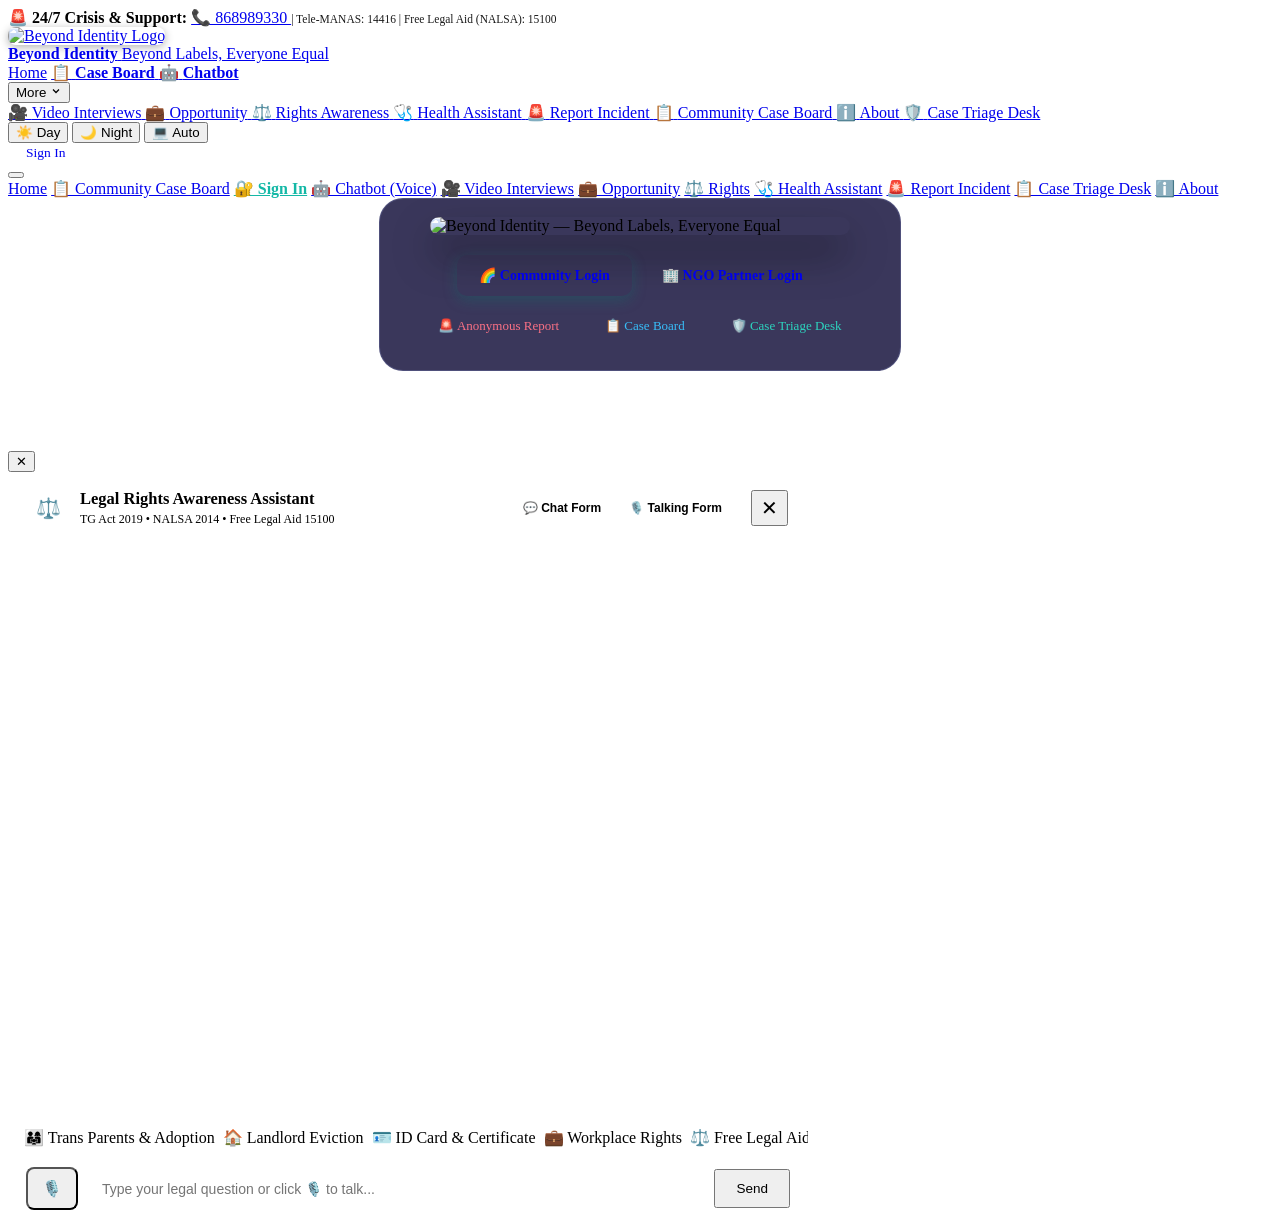
==== commit 31965ceb: "what changes u made git comment" ====
--- a/app/static/index.html
+++ b/app/static/index.html
@@ -92,6 +92,10 @@
             <svg class="dropdown-chevron" width="12" height="12" viewBox="0 0 24 24" fill="none" stroke="currentColor" stroke-width="2.5"><path d="m6 9 6 6 6-6"/></svg>
           </button>
           <div class="nav-dropdown-menu" id="nav-more-menu" role="menu">
+            <a href="#tab-videos" class="dropdown-item" role="menuitem" id="nav-link-videos">
+              <span class="dropdown-item-icon">🎥</span>
+              <span>Video Interviews</span>
+            </a>
             <a href="#tab-listings" class="dropdown-item" role="menuitem" id="nav-link-opportunities">
               <span class="dropdown-item-icon">💼</span>
               <span>Opportunity</span>
@@ -154,6 +158,7 @@
         <a href="/cases" class="nav-mobile-link" id="nav-mobile-caseboard-link">📋 Community Case Board</a>
         <a href="/login" class="nav-mobile-link guest-only-nav" style="font-weight: 700; color: #14B8A6;">🔐 Sign In</a>
         <a href="#tab-chat" class="nav-mobile-link nav-chat-mobile-link auth-only-nav" id="nav-mobile-chat-link">🤖 Chatbot (Voice)</a>
+        <a href="#tab-videos" class="nav-mobile-link auth-only-nav" id="nav-mobile-videos-link">🎥 Video Interviews</a>
         <a href="#tab-listings" class="nav-mobile-link auth-only-nav" id="nav-mobile-listings-link">💼 Opportunity</a>
         <a href="#tab-awareness" class="nav-mobile-link auth-only-nav" id="nav-mobile-awareness-link">⚖️ Rights</a>
         <a href="#tab-health" class="nav-mobile-link auth-only-nav" id="nav-mobile-health-link">🩺 Health Assistant</a>
@@ -244,13 +249,16 @@
         </button>
       </div>
 
-      <!-- Main Tabs: Clean Single Segmented Pill Bar -->
+      <!-- Main Tabs: Clean Compact Segmented Pill Bar -->
       <nav class="tabs-nav" id="authenticated-tabs-nav" aria-label="Portal Modules" style="display: none;">
         <button class="tab-btn active" data-tab="tab-chat" id="tab-btn-chat">
-          <span>🤖</span> 24/7 Voice Assistant
+          <span>🤖</span> Voice Assistant
+        </button>
+        <button class="tab-btn" data-tab="tab-videos" id="tab-btn-videos">
+          <span>🎥</span> Video Interviews
         </button>
         <button class="tab-btn" data-tab="tab-listings">
-          <span>💼</span> Opportunities Directory
+          <span>💼</span> Opportunities
         </button>
         <button class="tab-btn" data-tab="tab-report">
           <span>🚨</span> Report Incident
@@ -262,67 +270,49 @@
           <span>🩺</span> Health Assistant
         </button>
         <button class="tab-btn" id="tab-btn-cases" data-tab="tab-cases">
-          <span>📋</span> Case Triage Desk
+          <span>📋</span> Case Triage
         </button>
       </nav>
 
-      <!-- TAB: Chat Assistant (Embedded Full-Width Chat Box - Primary Tab) -->
+      <!-- TAB: Chat Assistant (Clean, Modern, Uncluttered Chat Interface) -->
       <section class="tab-panel active" id="tab-chat">
         <div class="tab-chat-container" id="tab-chat-main-container">
-          <!-- Top Rainbow Pride Ribbon -->
+          <!-- Sleek Top Pride Ribbon -->
           <div class="tab-chat-rainbow-ribbon" aria-hidden="true"></div>
 
-          <!-- Ambient Decorative Glowing Rainbow Orbs -->
-          <div class="tab-chat-ambient-aura" aria-hidden="true">
-            <span class="chat-orb orb-rainbow-1"></span>
-            <span class="chat-orb orb-rainbow-2"></span>
-            <span class="chat-orb orb-rainbow-3"></span>
-            <span class="chat-orb orb-rainbow-4"></span>
-          </div>
-
-          <!-- Ethereal Light Background Watermark Inside Chatbot -->
-          <div class="tab-chat-bg-watermark" aria-hidden="true">
-            <img src="/static/assets/chatbot-watermark.jpg" alt="Beyond Identity Sacred Light Watermark" class="tab-chat-watermark-img" />
-          </div>
-
-          <!-- Chat Header (Creative Holographic Avatar, Spark Title, Voice & Full Page actions) -->
+          <!-- Chat Header: Sleek, Single-Row, Zero-Overlap -->
           <div class="tab-chat-header">
             <div class="tab-chat-header-main">
               <div class="tab-chat-avatar-glow" id="tab-chat-avatar-box">
-                <span class="tab-chat-avatar-holo-ring"></span>
                 <span class="tab-chat-avatar-icon">🤖</span>
-                <span class="tab-chat-status-pulse" id="tab-chat-status-dot" title="Assistant Online &amp; Ready"></span>
+                <span class="tab-chat-status-pulse" id="tab-chat-status-dot" title="Assistant Online"></span>
               </div>
               <div class="tab-chat-header-text">
                 <div class="tab-chat-title-row">
-                  <h3 class="tab-chat-title"><strong class="brand-bold">Beyond Identity</strong> 24/7 Assistant</h3>
-                  <span class="tab-chat-rainbow-pill">🌈 Rainbow Sanctuary</span>
-                  <span class="tab-chat-companion-pill">✨ AI Companion</span>
+                  <h3 class="tab-chat-title">Beyond Identity Assistant</h3>
                   <span class="tab-chat-live-badge" id="tab-chat-live-badge">🟢 Online</span>
                   <div class="tab-chat-speaking-badge" id="tab-chat-speaking-badge" style="display: none;">
                     <div class="voice-waves animating">
                       <span class="voice-wave-bar"></span>
                       <span class="voice-wave-bar"></span>
                       <span class="voice-wave-bar"></span>
-                      <span class="voice-wave-bar"></span>
-                      <span class="voice-wave-bar"></span>
                     </div>
-                    <span>Speaking Aloud...</span>
+                    <span>Speaking...</span>
                     <button type="button" class="tab-chat-stop-speech-btn" id="tab-chat-badge-stop-btn" title="Stop Voice Speech">⏹️ Stop</button>
                   </div>
                 </div>
-                <p class="tab-chat-subtitle">Verified guidance on Indian statutory rights, inclusive jobs, safe housing &amp; clinical health triage.</p>
+                <p class="tab-chat-subtitle">Verified guidance on Indian statutory rights, inclusive jobs, safe housing &amp; healthcare triage.</p>
               </div>
             </div>
             <div class="tab-chat-header-controls">
+              <button type="button" class="tab-chat-control-btn active tab-chat-audio-btn" id="tab-chat-voice-toggle" title="Turn Audio Voice Output ON / OFF">
+                <span id="tab-chat-voice-icon">🔊</span> <span class="tab-chat-btn-text" id="tab-chat-voice-label">Voice: ON</span>
+              </button>
+              <button type="button" class="tab-chat-control-btn tab-chat-stop-btn" id="tab-chat-stop-speaking-btn" title="Stop Audio Speech" style="display: none;">
+                <span>⏹️</span> <span class="tab-chat-btn-text">Stop</span>
+              </button>
               <button type="button" class="tab-chat-control-btn" id="tab-chat-fullscreen-btn" title="Toggle Full Page Chatbot View">
                 <span>⛶</span> <span class="tab-chat-btn-text" id="tab-chat-fullscreen-label">Full Page</span>
-              </button>
-              <button type="button" class="tab-chat-control-btn active tab-chat-audio-btn" id="tab-chat-voice-toggle" title="Turn Audio Voice Output ON / OFF">
-                <span id="tab-chat-voice-icon">🔊</span> <span class="tab-chat-btn-text" id="tab-chat-voice-label">Audio: ON</span>
-              </button>
-              <button type="button" class="tab-chat-control-btn tab-chat-stop-btn" id="tab-chat-stop-speaking-btn" title="Stop Audio Speech Immediately">
-                <span>⏹️</span> <span class="tab-chat-btn-text">Stop Audio</span>
               </button>
               <button type="button" class="tab-chat-control-btn" id="tab-chat-clear-btn" title="Clear Conversation Thread">
                 <span>🗑️</span> <span class="tab-chat-btn-text">Clear</span>
@@ -330,65 +320,35 @@
             </div>
           </div>
 
-          <!-- Topic Filter Bar (Clean Primary Categories) -->
-          <div class="tab-chat-categories" id="tab-chat-category-bar">
-            <button type="button" class="tab-chat-cat-btn active" data-cat="">✨ All Topics</button>
-            <button type="button" class="tab-chat-cat-btn" data-cat="legal">⚖️ Rights &amp; ID</button>
-            <button type="button" class="tab-chat-cat-btn" data-cat="housing">🏠 Housing &amp; Jobs</button>
-            <button type="button" class="tab-chat-cat-btn" data-cat="healthcare">🩺 Health &amp; Schemes</button>
-          </div>
-
-          <!-- Suggested Starter Cards (Creative Spark Launchpad Cards) -->
+          <!-- Hidden compatibility anchor for categoryBar in JS -->
+          <div id="tab-chat-category-bar" style="display: none;"></div>
+
+          <!-- Single Sleek Starter Prompt Chips Strip -->
           <div class="tab-chat-quick-prompts-container" id="tab-chat-quick-prompts-container">
-            <div class="tab-chat-starter-grid" id="tab-chat-starter-prompts">
-              <button type="button" class="tab-chat-starter-chip" data-prompt="Hello">
-                <span class="chip-kicker">⚡ Quick Start</span>
-                <div class="chip-main-row">
-                  <span class="chip-icon">👋</span>
-                  <div class="chip-content">
-                    <span class="chip-title">Hello / Welcome</span>
-                    <span class="chip-sub">Learn what Beyond Identity offers</span>
-                  </div>
-                  <span class="chip-arrow">→</span>
-                </div>
+            <span class="tab-chat-prompts-label">⚡ Quick Prompts:</span>
+            <div class="tab-chat-prompts-scroll" id="tab-chat-starter-prompts">
+              <button type="button" class="tab-chat-starter-chip" data-prompt="What rights do transgender persons have in India?">
+                <span>⚖️ TG Act 2019 Rights</span>
               </button>
-              <button type="button" class="tab-chat-starter-chip" data-prompt="What rights do transgender persons have in India?">
-                <span class="chip-kicker">⚖️ Statutory Law</span>
-                <div class="chip-main-row">
-                  <span class="chip-icon">⚖️</span>
-                  <div class="chip-content">
-                    <span class="chip-title">Legal Rights &amp; TG ID Card</span>
-                    <span class="chip-sub">TG Act 2019 &amp; National Portal</span>
-                  </div>
-                  <span class="chip-arrow">→</span>
-                </div>
+              <button type="button" class="tab-chat-starter-chip" data-prompt="How do I apply for a Transgender Certificate of Identity in India?">
+                <span>🪪 TG Certificate Portal</span>
               </button>
-              <button type="button" class="tab-chat-starter-chip" data-prompt="Is there shelter or housing support?">
-                <span class="chip-kicker">🏠 Safe Transit</span>
-                <div class="chip-main-row">
-                  <span class="chip-icon">🏠</span>
-                  <div class="chip-content">
-                    <span class="chip-title">Garima Greh Shelters &amp; Housing</span>
-                    <span class="chip-sub">Safe transit housing &amp; nutrition</span>
-                  </div>
-                  <span class="chip-arrow">→</span>
-                </div>
+              <button type="button" class="tab-chat-starter-chip" data-prompt="Where are Garima Greh shelter homes located and what support do they provide?">
+                <span>🏠 Garima Greh Shelters</span>
               </button>
-              <button type="button" class="tab-chat-starter-chip" data-prompt="Is there health insurance for transgender persons?">
-                <span class="chip-kicker">🩺 Health &amp; HRT</span>
-                <div class="chip-main-row">
-                  <span class="chip-icon">🩺</span>
-                  <div class="chip-content">
-                    <span class="chip-title">Ayushman Bharat &amp; HRT</span>
-                    <span class="chip-sub">₹5L health coverage &amp; hormone care</span>
-                  </div>
-                  <span class="chip-arrow">→</span>
-                </div>
+              <button type="button" class="tab-chat-starter-chip" data-prompt="Is gender-affirming surgery or HRT covered under Ayushman Bharat PM-JAY?">
+                <span>🩺 Ayushman Bharat ₹5L</span>
+              </button>
+              <button type="button" class="tab-chat-starter-chip" data-prompt="Where can I find trans-inclusive jobs and opportunities?">
+                <span>💼 Verified Inclusive Jobs</span>
+              </button>
+              <button type="button" class="tab-chat-starter-chip" data-prompt="What is the 24/7 crisis helpline number for transgender persons?">
+                <span>🚨 24/7 Crisis Helpline (868989330)</span>
               </button>
             </div>
           </div>
 
-          <!-- Messages Thread Container -->
+          <!-- Messages Thread Container: Spacious, Smooth Scrolling -->
           <div class="tab-chat-messages-area" id="tab-chat-messages-container">
             <div class="tab-chat-row assistant">
               <div class="tab-chat-msg-avatar">🤖</div>
@@ -398,44 +358,30 @@
                     <span>🤖</span> <strong>Beyond Identity Intel</strong> <span class="tag-verified">✓ Verified Law &amp; Healthcare</span>
                   </div>
 
-                  <!-- Welcoming Light Art Card Inside Chatbot Bubble -->
-                  <div class="tab-chat-art-welcome-card">
-                    <div class="tab-chat-art-thumb-wrap">
-                      <img src="/static/assets/chatbot-watermark.jpg" alt="Beyond Identity Sacred Light" class="tab-chat-art-thumb" />
-                    </div>
-                    <div class="tab-chat-art-details">
-                      <span class="tab-chat-art-badge">🌈 Safe, Verified &amp; Welcoming</span>
-                      <h4 class="tab-chat-art-title">Welcome to Beyond Identity 24/7 Sanctuary</h4>
-                      <p class="tab-chat-art-text">Your safe, affirming portal for statutory Indian transgender rights, Garima Greh housing shelters, verified inclusive jobs, and PM-JAY Ayushman Bharat healthcare.</p>
-                    </div>
-                  </div>
-
-                  <div>
-                    <h4 style="margin: 4px 0 8px; color: var(--bi-primary); font-size: 15px;" id="tab-chat-initial-heading">🙏 Namaste &amp; Welcome to Beyond Identity!</h4>
-                    <p style="margin: 6px 0; font-size: 13.5px; line-height: 1.55;">
-                      I am your 24/7 Rights and Empowerment Assistant. Ask me anything about Indian transgender laws, verified inclusive jobs, safe housing, healthcare, or government schemes.
+                  <div class="tab-chat-clean-greeting">
+                    <h4 style="margin: 2px 0 8px; color: var(--bi-primary, #818cf8); font-size: 15.5px;" id="tab-chat-initial-heading">🙏 Namaste &amp; Welcome to Beyond Identity!</h4>
+                    <p style="margin: 0 0 8px; font-size: 13.5px; line-height: 1.55;">
+                      I am your 24/7 confidential Rights and Clinical Assistant. Ask me anything about Indian transgender protections (TG Act 2019 / NALSA 2014), Garima Greh shelters, PM-JAY Ayushman Bharat healthcare coverage, or inclusive jobs.
                     </p>
-                    <p style="margin: 6px 0 0; font-size: 13px; line-height: 1.45; color: var(--bi-text-muted);">What would you like to know today?</p>
+                    <p style="margin: 0; font-size: 12.5px; color: var(--bi-text-muted, #94a3b8);">
+                      Type a question below or click any quick prompt above to get started.
+                    </p>
                   </div>
                 </div>
                 <div class="tab-chat-actions-row">
                   <button type="button" class="tab-chat-action-btn tab-chat-static-listen-btn" title="Play greeting message aloud"><span>🔊</span> Play Audio</button>
-                  <button type="button" class="tab-chat-action-btn tab-chat-static-stop-btn tab-chat-stop-btn" title="Stop voice speech"><span>⏹️</span> Stop Audio</button>
+                  <button type="button" class="tab-chat-action-btn tab-chat-static-stop-btn tab-chat-stop-btn" title="Stop voice speech" style="display: none;"><span>⏹️</span> Stop Audio</button>
                   <button type="button" class="tab-chat-action-btn tab-chat-static-copy-btn"><span>📋</span> Copy</button>
                 </div>
               </div>
             </div>
           </div>
 
-          <!-- Chat Input Bar & Quick Prompt Pills -->
+          <!-- Hidden compatibility anchor for quickQueryPills in JS -->
+          <div id="tab-chat-quick-query-pills" style="display: none;"></div>
+
+          <!-- Chat Input Bar -->
           <div class="tab-chat-input-container">
-            <div class="tab-chat-quick-query-pills" id="tab-chat-quick-query-pills">
-              <button type="button" class="tab-chat-quick-query-pill" data-prompt="How do I apply for a Transgender Certificate of Identity in India?">🪪 TG Certificate Portal</button>
-              <button type="button" class="tab-chat-quick-query-pill" data-prompt="Is gender-affirming surgery or HRT covered under Ayushman Bharat PM-JAY?">🩺 Ayushman PM-JAY ₹5L</button>
-              <button type="button" class="tab-chat-quick-query-pill" data-prompt="Where are Garima Greh shelter homes located and what support do they provide?">🏠 Garima Shelters</button>
-              <button type="button" class="tab-chat-quick-query-pill" data-prompt="What legal protections exist under the Transgender Persons Act 2019?">⚖️ TG Act 2019 Rights</button>
-              <button type="button" class="tab-chat-quick-query-pill" data-prompt="What is the 24/7 crisis helpline number for transgender persons?">🚨 24/7 Helpline (868989330)</button>
-            </div>
             <div class="tab-chat-input-bar">
               <button type="button" class="tab-chat-mic-button" id="tab-chat-mic-btn" title="Speak question into microphone (Speech-to-Text)">
                 🎙️
@@ -453,8 +399,51 @@
               </button>
             </div>
             <div class="tab-chat-footer-disclaimer">
-              <span>🔒 <strong>Confidential &amp; Encrypted:</strong> Transgender Persons Act 2019 data protection • Direct crisis support is available 24/7 in the top bar.</span>
+              <span>🔒 <strong>Confidential &amp; Encrypted:</strong> Transgender Persons Act 2019 data protection • 24/7 Helpline: <a href="tel:868989330" style="color: inherit; text-decoration: underline;">868989330</a></span>
             </div>
+          </div>
+        </div>
+      </section>
+
+      <!-- TAB: LGBTQ+ Video Interviews & Community Voices -->
+      <section class="tab-panel" id="tab-videos">
+        <!-- Header Banner & Action -->
+        <div class="video-interviews-header">
+          <div class="video-header-info">
+            <span class="decision-badge">🎬 LGBTQ+ Voices &amp; Visual Archive</span>
+            <h3 class="video-header-title">LGBTQ+ Video Interviews &amp; Personal Journeys</h3>
+            <p class="video-header-sub">
+              Watch authentic video interviews of transgender pioneers, non-binary leaders, legal advocates, and community champions across India. Share your story or interview to inspire and empower the community.
+            </p>
+          </div>
+          <div class="video-header-actions">
+            <button type="button" class="btn btn-primary" id="open-post-video-modal-btn">
+              <span>➕</span> <strong>Post Video Interview</strong>
+            </button>
+          </div>
+        </div>
+
+        <!-- Filter & Search Controls Bar -->
+        <div class="video-filter-bar">
+          <div class="video-category-pills" id="video-category-filters">
+            <button type="button" class="video-cat-pill active" data-cat="all">🌈 All Voices</button>
+            <button type="button" class="video-cat-pill" data-cat="Workplace">💼 Workplace Equality</button>
+            <button type="button" class="video-cat-pill" data-cat="Healthcare">🩺 Healthcare &amp; Transition</button>
+            <button type="button" class="video-cat-pill" data-cat="Garima Greh">🏠 Garima Greh &amp; Housing</button>
+            <button type="button" class="video-cat-pill" data-cat="Legal">⚖️ Legal Rights &amp; TG ID</button>
+            <button type="button" class="video-cat-pill" data-cat="Story">✨ Personal Stories</button>
+          </div>
+          <div class="video-search-wrap">
+            <input type="text" id="video-search-input" placeholder="Search by name, title, quote, city..." />
+            <span class="video-search-icon">🔍</span>
+          </div>
+        </div>
+
+        <!-- Video Interviews Feed / Column -->
+        <div class="video-interviews-grid" id="video-interviews-container">
+          <div class="video-loading-state">
+            <div class="video-spinner"></div>
+            <p>Loading community video interviews...</p>
           </div>
         </div>
       </section>
@@ -864,6 +853,91 @@
 
       </div>
 
+    </div>
+  </div>
+
+  <!-- Modal: Post Video Interview -->
+  <div class="modal-overlay" id="post-video-modal" style="display: none;">
+    <div class="modal-content video-post-modal-content" style="max-width: 680px; width: 100%; border-radius: 20px; overflow: hidden; padding: 0;">
+      <!-- Pride Ribbon Accent -->
+      <div class="tab-chat-rainbow-ribbon" aria-hidden="true"></div>
+
+      <!-- Modal Header -->
+      <div style="padding: 18px 24px; border-bottom: 1px solid var(--border-subtle); display: flex; justify-content: space-between; align-items: center; background: var(--bg-tertiary);">
+        <div style="display: flex; align-items: center; gap: 12px;">
+          <div style="width: 42px; height: 42px; border-radius: 12px; background: linear-gradient(135deg, #f43f5e, #8b5cf6); display: flex; align-items: center; justify-content: center; font-size: 22px;">🎬</div>
+          <div>
+            <h3 style="margin: 0; font-size: 17px; font-weight: 700; color: var(--text-primary);">Post an LGBTQ+ Video Interview</h3>
+            <span style="font-size: 12px; color: var(--text-muted);">Share authentic community voices, workplace journeys &amp; legal battles</span>
+          </div>
+        </div>
+        <button type="button" class="close-modal" id="close-post-video-modal-btn" style="position: static; font-size: 20px; color: var(--text-muted); cursor: pointer; background: transparent; border: none;" aria-label="Close Modal">✕</button>
+      </div>
+
+      <!-- Form Body -->
+      <form id="post-video-form" style="padding: 22px 24px;">
+        <div class="form-row" style="display: flex; gap: 14px; margin-bottom: 14px;">
+          <div class="form-group" style="flex: 1; margin-bottom: 0;">
+            <label for="vid-title" style="display: block; font-size: 13px; font-weight: 600; margin-bottom: 6px;">Interview Title *</label>
+            <input type="text" id="vid-title" required placeholder="e.g., Transition Journey & Overcoming Workplace Bias" style="width: 100%; padding: 10px 14px; border-radius: 8px; background: var(--bg-primary); border: 1px solid var(--border-subtle); color: var(--text-primary); font-size: 13.5px;" />
+          </div>
+          <div class="form-group" style="flex: 1; margin-bottom: 0;">
+            <label for="vid-name" style="display: block; font-size: 13px; font-weight: 600; margin-bottom: 6px;">Interviewee Name *</label>
+            <input type="text" id="vid-name" required placeholder="e.g., Ananya Sharma" style="width: 100%; padding: 10px 14px; border-radius: 8px; background: var(--bg-primary); border: 1px solid var(--border-subtle); color: var(--text-primary); font-size: 13.5px;" />
+          </div>
+        </div>
+
+        <div class="form-row" style="display: flex; gap: 14px; margin-bottom: 14px;">
+          <div class="form-group" style="flex: 1; margin-bottom: 0;">
+            <label for="vid-identity" style="display: block; font-size: 13px; font-weight: 600; margin-bottom: 6px;">Identity Tag / Pronouns</label>
+            <input type="text" id="vid-identity" placeholder="e.g., Trans Woman (she/her), Non-Binary Leader" style="width: 100%; padding: 10px 14px; border-radius: 8px; background: var(--bg-primary); border: 1px solid var(--border-subtle); color: var(--text-primary); font-size: 13.5px;" />
+          </div>
+          <div class="form-group" style="flex: 1; margin-bottom: 0;">
+            <label for="vid-category" style="display: block; font-size: 13px; font-weight: 600; margin-bottom: 6px;">Topic Category</label>
+            <select id="vid-category" style="width: 100%; padding: 10px 14px; border-radius: 8px; background: var(--bg-primary); border: 1px solid var(--border-subtle); color: var(--text-primary); font-size: 13.5px;">
+              <option value="Personal Story">Personal Story &amp; Journey</option>
+              <option value="Workplace Equality">Workplace Equality &amp; Careers</option>
+              <option value="Healthcare & Transition">Healthcare, HRT &amp; WPATH</option>
+              <option value="Housing & Garima Greh">Garima Greh &amp; Safe Housing</option>
+              <option value="Legal Rights & TG ID">Legal Rights, NALSA &amp; TG Act</option>
+              <option value="Sports & Culture">Sports, Arts &amp; Culture</option>
+            </select>
+          </div>
+        </div>
+
+        <div class="form-group" style="margin-bottom: 14px;">
+          <label for="vid-url" style="display: block; font-size: 13px; font-weight: 600; margin-bottom: 6px;">Video URL (YouTube, Vimeo, or Video Link) *</label>
+          <input type="url" id="vid-url" required placeholder="https://www.youtube.com/watch?v=... or https://youtu.be/..." style="width: 100%; padding: 10px 14px; border-radius: 8px; background: var(--bg-primary); border: 1px solid var(--border-subtle); color: var(--text-primary); font-size: 13.5px;" />
+          <small style="display: block; font-size: 11.5px; color: var(--text-muted); margin-top: 4px;">Paste any standard YouTube link, Shorts, or Vimeo URL. Player and thumbnail will be automatically created.</small>
+        </div>
+
+        <div class="form-row" style="display: flex; gap: 14px; margin-bottom: 14px;">
+          <div class="form-group" style="flex: 1.5; margin-bottom: 0;">
+            <label for="vid-quote" style="display: block; font-size: 13px; font-weight: 600; margin-bottom: 6px;">Inspiring Pull Quote</label>
+            <input type="text" id="vid-quote" placeholder="e.g., Living authentically is our greatest power." style="width: 100%; padding: 10px 14px; border-radius: 8px; background: var(--bg-primary); border: 1px solid var(--border-subtle); color: var(--text-primary); font-size: 13.5px;" />
+          </div>
+          <div class="form-group" style="flex: 1; margin-bottom: 0;">
+            <label for="vid-location" style="display: block; font-size: 13px; font-weight: 600; margin-bottom: 6px;">Location / City</label>
+            <input type="text" id="vid-location" placeholder="e.g., Bengaluru, Karnataka" style="width: 100%; padding: 10px 14px; border-radius: 8px; background: var(--bg-primary); border: 1px solid var(--border-subtle); color: var(--text-primary); font-size: 13.5px;" />
+          </div>
+          <div class="form-group" style="width: 110px; margin-bottom: 0;">
+            <label for="vid-duration" style="display: block; font-size: 13px; font-weight: 600; margin-bottom: 6px;">Duration</label>
+            <input type="text" id="vid-duration" placeholder="e.g., 15 mins" style="width: 100%; padding: 10px 14px; border-radius: 8px; background: var(--bg-primary); border: 1px solid var(--border-subtle); color: var(--text-primary); font-size: 13.5px;" />
+          </div>
+        </div>
+
+        <div class="form-group" style="margin-bottom: 18px;">
+          <label for="vid-description" style="display: block; font-size: 13px; font-weight: 600; margin-bottom: 6px;">Interview Summary / Key Highlights</label>
+          <textarea id="vid-description" rows="3" placeholder="Briefly describe what this interview covers, key milestones, and practical advice shared..." style="width: 100%; padding: 10px 14px; border-radius: 8px; background: var(--bg-primary); border: 1px solid var(--border-subtle); color: var(--text-primary); font-size: 13.5px; resize: vertical;"></textarea>
+        </div>
+
+        <div style="display: flex; justify-content: flex-end; gap: 12px; border-top: 1px solid var(--border-subtle); padding-top: 16px;">
+          <button type="button" class="btn btn-secondary" id="cancel-post-video-btn" style="padding: 9px 18px; font-size: 13px;">Cancel</button>
+          <button type="submit" class="btn btn-primary" id="submit-post-video-btn" style="padding: 9px 22px; font-size: 13px;">
+            <span>🚀</span> <strong>Publish Video Interview</strong>
+          </button>
+        </div>
+      </form>
     </div>
   </div>
 
@@ -1008,10 +1082,12 @@
         }
       }
 
+      bindAuthNavLink("#nav-link-videos", "tab-videos");
       bindAuthNavLink("#nav-link-opportunities", "tab-listings");
       bindAuthNavLink("#nav-link-legal", "tab-awareness");
       bindAuthNavLink("#nav-link-health", "tab-health");
       bindAuthNavLink("#nav-link-report", "tab-report");
+      bindAuthNavLink("#nav-mobile-videos-link", "tab-videos");
       bindAuthNavLink("#nav-mobile-listings-link", "tab-listings");
       bindAuthNavLink("#nav-mobile-awareness-link", "tab-awareness");
       bindAuthNavLink("#nav-mobile-health-link", "tab-health");
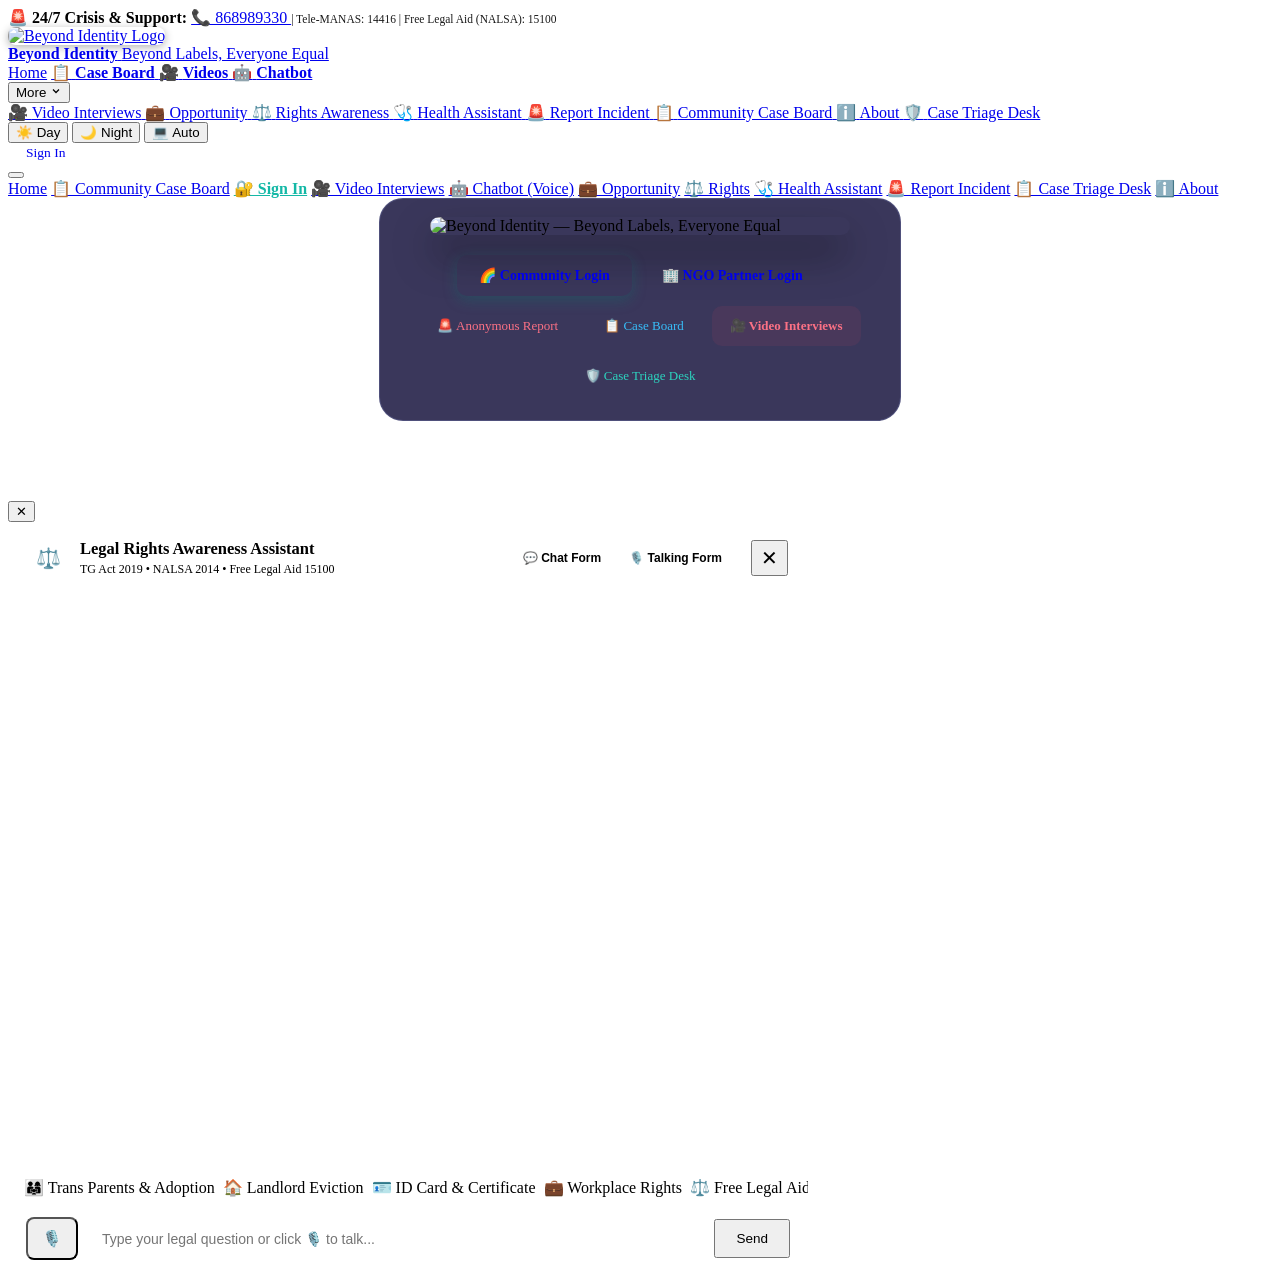
==== commit 03d79e2b: "what changes u made git comment" ====
--- a/app/static/index.html
+++ b/app/static/index.html
@@ -80,6 +80,9 @@
         <a href="#landing-hero-section" class="nav-link active">Home</a>
         <a href="/cases" class="nav-link" id="nav-case-board-link">
           <span>📋</span> <strong>Case Board</strong>
+        </a>
+        <a href="#tab-videos" class="nav-link" id="nav-videos-link">
+          <span>🎥</span> <strong>Videos</strong>
         </a>
         <a href="#tab-chat" class="nav-link nav-chat-link auth-only-nav" id="nav-open-chat-btn">
           <span class="nav-chat-icon">🤖</span> <strong>Chatbot</strong>
@@ -157,8 +160,8 @@
         <a href="#landing-hero-section" class="nav-mobile-link active">Home</a>
         <a href="/cases" class="nav-mobile-link" id="nav-mobile-caseboard-link">📋 Community Case Board</a>
         <a href="/login" class="nav-mobile-link guest-only-nav" style="font-weight: 700; color: #14B8A6;">🔐 Sign In</a>
+        <a href="#tab-videos" class="nav-mobile-link" id="nav-mobile-videos-link">🎥 Video Interviews</a>
         <a href="#tab-chat" class="nav-mobile-link nav-chat-mobile-link auth-only-nav" id="nav-mobile-chat-link">🤖 Chatbot (Voice)</a>
-        <a href="#tab-videos" class="nav-mobile-link auth-only-nav" id="nav-mobile-videos-link">🎥 Video Interviews</a>
         <a href="#tab-listings" class="nav-mobile-link auth-only-nav" id="nav-mobile-listings-link">💼 Opportunity</a>
         <a href="#tab-awareness" class="nav-mobile-link auth-only-nav" id="nav-mobile-awareness-link">⚖️ Rights</a>
         <a href="#tab-health" class="nav-mobile-link auth-only-nav" id="nav-mobile-health-link">🩺 Health Assistant</a>
@@ -196,6 +199,9 @@
           </a>
           <a href="/cases" class="btn btn-secondary" id="hero-btn-caseboard" style="padding: 12px 18px; font-size: 13px; text-decoration: none; border-color: rgba(56, 189, 248, 0.4); color: #38BDF8; border-radius: 10px;">
             <span>📋</span> Case Board
+          </a>
+          <a href="#tab-videos" class="btn btn-secondary" id="hero-btn-videos" style="padding: 12px 18px; font-size: 13px; text-decoration: none; border-color: rgba(244, 63, 94, 0.45); color: #FB7185; border-radius: 10px; font-weight: 700; background: rgba(244, 63, 94, 0.08);">
+            <span>🎥</span> Video Interviews
           </a>
           <a href="#tab-cases" class="btn btn-secondary" id="hero-btn-triage" style="padding: 12px 18px; font-size: 13px; text-decoration: none; border-color: rgba(45, 212, 191, 0.4); color: #2DD4BF; border-radius: 10px;">
             <span>🛡️</span> Case Triage Desk
@@ -905,10 +911,57 @@
           </div>
         </div>
 
-        <div class="form-group" style="margin-bottom: 14px;">
-          <label for="vid-url" style="display: block; font-size: 13px; font-weight: 600; margin-bottom: 6px;">Video URL (YouTube, Vimeo, or Video Link) *</label>
-          <input type="url" id="vid-url" required placeholder="https://www.youtube.com/watch?v=... or https://youtu.be/..." style="width: 100%; padding: 10px 14px; border-radius: 8px; background: var(--bg-primary); border: 1px solid var(--border-subtle); color: var(--text-primary); font-size: 13.5px;" />
-          <small style="display: block; font-size: 11.5px; color: var(--text-muted); margin-top: 4px;">Paste any standard YouTube link, Shorts, or Vimeo URL. Player and thumbnail will be automatically created.</small>
+        <!-- Video Source Mode Switcher (Phone Video Upload vs Video Link) -->
+        <div style="margin-bottom: 16px;">
+          <label style="display: block; font-size: 13px; font-weight: 700; margin-bottom: 8px;">Video Source *</label>
+          <div class="video-source-switcher" style="display: flex; gap: 8px; background: var(--bg-primary); padding: 4px; border-radius: 12px; border: 1px solid var(--border-subtle);">
+            <button type="button" class="video-mode-tab-btn active" id="btn-mode-phone-upload" style="flex: 1; padding: 9px 14px; border-radius: 9px; border: none; font-size: 13px; font-weight: 700; cursor: pointer; display: flex; align-items: center; justify-content: center; gap: 8px; background: var(--bi-primary, #6366f1); color: #ffffff; transition: all 0.2s;">
+              <span>📱</span> <strong>Upload from Phone</strong>
+            </button>
+            <button type="button" class="video-mode-tab-btn" id="btn-mode-link-url" style="flex: 1; padding: 9px 14px; border-radius: 9px; border: none; font-size: 13px; font-weight: 600; cursor: pointer; display: flex; align-items: center; justify-content: center; gap: 8px; background: transparent; color: var(--text-muted); transition: all 0.2s;">
+              <span>🔗</span> <strong>Paste Video Link</strong>
+            </button>
+          </div>
+        </div>
+
+        <!-- SOURCE 1: Phone Video File Picker / Camera Record -->
+        <div id="video-phone-upload-section" style="margin-bottom: 16px;">
+          <input type="file" id="vid-phone-file-input" accept="video/*" style="display: none;" />
+          
+          <div class="phone-video-dropzone" id="phone-video-dropzone" style="border: 2px dashed rgba(99, 102, 241, 0.4); border-radius: 14px; padding: 22px 18px; text-align: center; cursor: pointer; background: rgba(99, 102, 241, 0.04); transition: all 0.2s ease;">
+            <div style="font-size: 36px; margin-bottom: 6px;">📹</div>
+            <div style="font-size: 14px; font-weight: 700; color: var(--text-primary); margin-bottom: 4px;">
+              Tap to Choose Video or Record from Phone Camera
+            </div>
+            <div style="font-size: 12px; color: var(--text-muted); margin-bottom: 10px;">
+              Supports MP4, MOV, WebM, 3GP from your phone's camera, gallery, or files
+            </div>
+            <button type="button" class="btn btn-secondary" style="pointer-events: none; padding: 6px 16px; font-size: 12px; border-radius: var(--radius-full);">
+              📱 Select Video from Phone
+            </button>
+          </div>
+
+          <!-- Video Preview Card (shown once file is picked) -->
+          <div id="phone-video-preview-card" style="display: none; margin-top: 10px; background: var(--bg-tertiary); border: 1px solid rgba(99, 102, 241, 0.35); border-radius: 12px; padding: 12px 14px; align-items: center; gap: 14px;">
+            <video id="phone-video-preview-player" controls playsinline style="width: 110px; height: 75px; object-fit: cover; border-radius: 8px; background: #000; flex-shrink: 0;"></video>
+            <div style="flex: 1; min-width: 0;">
+              <div id="phone-video-preview-name" style="font-size: 13px; font-weight: 700; color: var(--text-primary); white-space: nowrap; overflow: hidden; text-overflow: ellipsis;">video.mp4</div>
+              <div id="phone-video-preview-size" style="font-size: 11.5px; color: var(--text-muted); margin-top: 2px;">0 MB</div>
+              <span style="display: inline-block; font-size: 11px; color: var(--bi-emerald, #10b981); font-weight: 700; margin-top: 4px;">✓ Ready to upload from phone</span>
+            </div>
+            <button type="button" id="remove-phone-video-btn" style="background: rgba(239, 68, 68, 0.12); color: #ef4444; border: 1px solid rgba(239, 68, 68, 0.3); border-radius: 8px; padding: 6px 12px; font-size: 12px; cursor: pointer; font-weight: 600;">
+              ✕ Remove
+            </button>
+          </div>
+        </div>
+
+        <!-- SOURCE 2: Video Web Link (YouTube / Vimeo) -->
+        <div id="video-link-section" style="display: none; margin-bottom: 16px;">
+          <div class="form-group" style="margin-bottom: 0;">
+            <label for="vid-url" style="display: block; font-size: 13px; font-weight: 600; margin-bottom: 6px;">Video URL (YouTube, Vimeo, or Direct Video Link)</label>
+            <input type="url" id="vid-url" placeholder="https://www.youtube.com/watch?v=... or https://youtu.be/..." style="width: 100%; padding: 10px 14px; border-radius: 8px; background: var(--bg-primary); border: 1px solid var(--border-subtle); color: var(--text-primary); font-size: 13.5px;" />
+            <small style="display: block; font-size: 11.5px; color: var(--text-muted); margin-top: 4px;">Paste any standard YouTube link, YouTube Shorts, or Vimeo URL.</small>
+          </div>
         </div>
 
         <div class="form-row" style="display: flex; gap: 14px; margin-bottom: 14px;">
@@ -1062,22 +1115,19 @@
         });
       }
 
-      // Smart Tab Navigation for Authenticated Portal Dropdown & Drawer
+      // Smart Tab Navigation for Portal Dropdown & Drawer
       function bindAuthNavLink(selector, tabId) {
         const el = document.querySelector(selector);
         if (el) {
           el.addEventListener("click", function (e) {
-            const authView = document.getElementById("authenticated-portal-view");
-            if (authView && authView.style.display !== "none") {
-              e.preventDefault();
-              if (typeof switchToTab === "function") {
-                switchToTab(tabId);
-              } else {
-                const tabBtn = document.querySelector('.tab-btn[data-tab="' + tabId + '"]');
-                if (tabBtn) tabBtn.click();
-              }
-              window.scrollTo({ top: 0, behavior: "smooth" });
+            e.preventDefault();
+            if (typeof switchToTab === "function") {
+              switchToTab(tabId);
+            } else {
+              const tabBtn = document.querySelector('.tab-btn[data-tab="' + tabId + '"]');
+              if (tabBtn) tabBtn.click();
             }
+            window.scrollTo({ top: 0, behavior: "smooth" });
           });
         }
       }
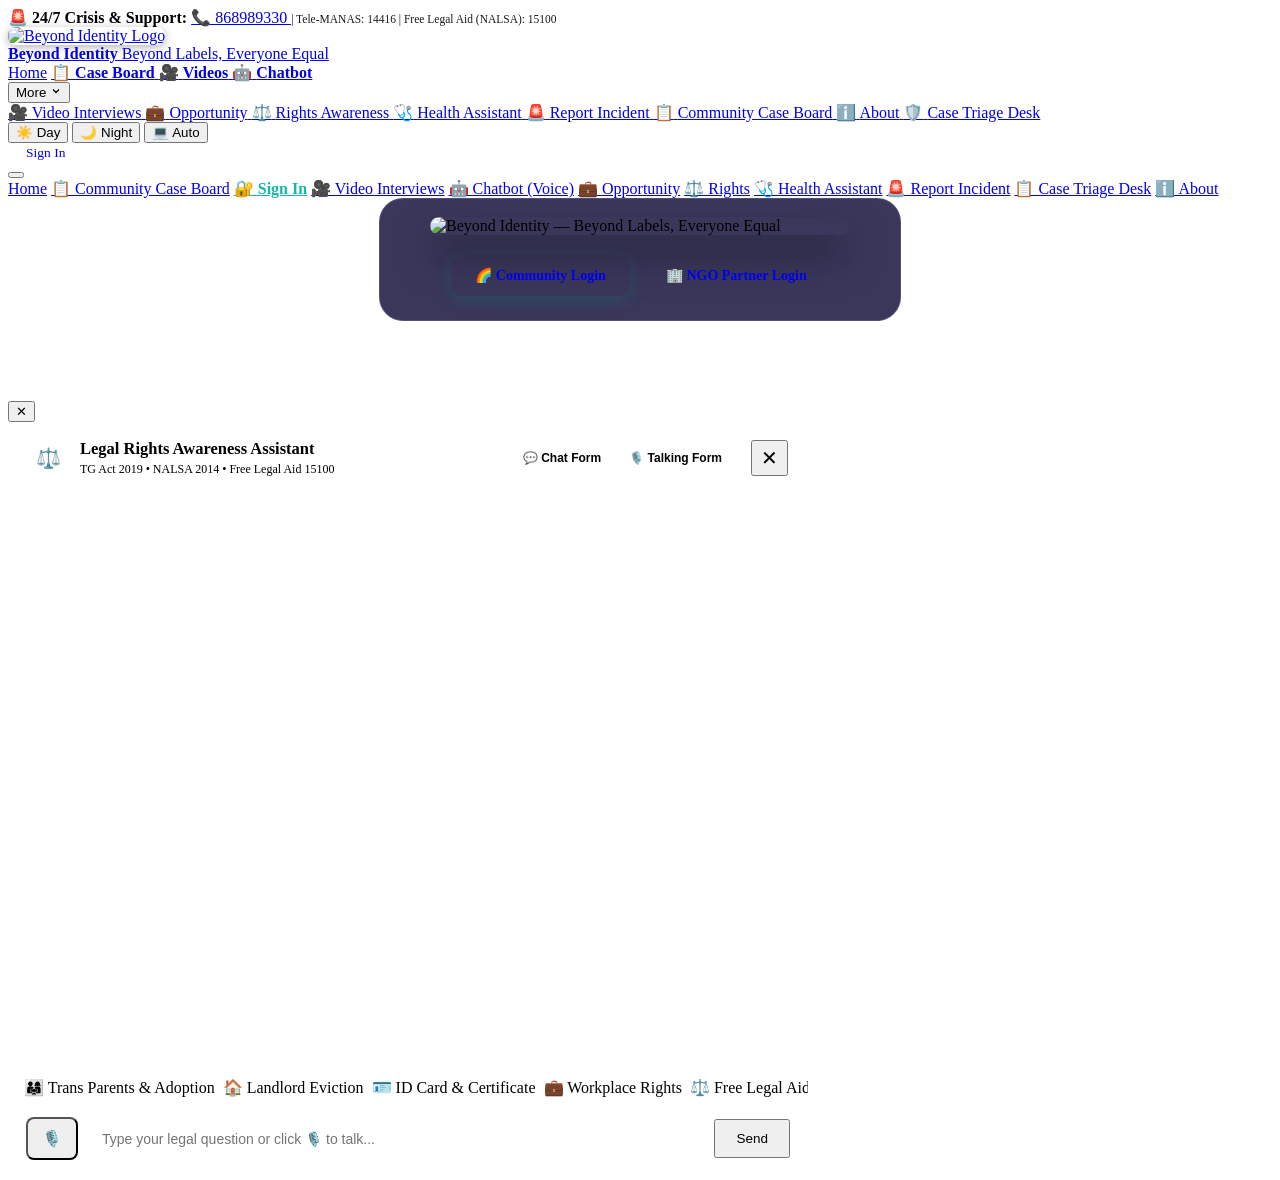
==== commit 3b03e6db: "what changes u made git commment" ====
--- a/app/static/index.html
+++ b/app/static/index.html
@@ -78,10 +78,10 @@
       <!-- Center: Main Navigation Links + More Dropdown -->
       <nav class="nav-links-menu" id="nav-links-menu" aria-label="Main Navigation">
         <a href="#landing-hero-section" class="nav-link active">Home</a>
-        <a href="/cases" class="nav-link" id="nav-case-board-link">
+        <a href="/cases" class="nav-link auth-only-nav" id="nav-case-board-link">
           <span>📋</span> <strong>Case Board</strong>
         </a>
-        <a href="#tab-videos" class="nav-link" id="nav-videos-link">
+        <a href="#tab-videos" class="nav-link auth-only-nav" id="nav-videos-link">
           <span>🎥</span> <strong>Videos</strong>
         </a>
         <a href="#tab-chat" class="nav-link nav-chat-link auth-only-nav" id="nav-open-chat-btn">
@@ -158,9 +158,9 @@
     <div class="nav-mobile-drawer" id="nav-mobile-drawer">
       <div class="nav-mobile-drawer-inner">
         <a href="#landing-hero-section" class="nav-mobile-link active">Home</a>
-        <a href="/cases" class="nav-mobile-link" id="nav-mobile-caseboard-link">📋 Community Case Board</a>
+        <a href="/cases" class="nav-mobile-link auth-only-nav" id="nav-mobile-caseboard-link">📋 Community Case Board</a>
         <a href="/login" class="nav-mobile-link guest-only-nav" style="font-weight: 700; color: #14B8A6;">🔐 Sign In</a>
-        <a href="#tab-videos" class="nav-mobile-link" id="nav-mobile-videos-link">🎥 Video Interviews</a>
+        <a href="#tab-videos" class="nav-mobile-link auth-only-nav" id="nav-mobile-videos-link">🎥 Video Interviews</a>
         <a href="#tab-chat" class="nav-mobile-link nav-chat-mobile-link auth-only-nav" id="nav-mobile-chat-link">🤖 Chatbot (Voice)</a>
         <a href="#tab-listings" class="nav-mobile-link auth-only-nav" id="nav-mobile-listings-link">💼 Opportunity</a>
         <a href="#tab-awareness" class="nav-mobile-link auth-only-nav" id="nav-mobile-awareness-link">⚖️ Rights</a>
@@ -187,24 +187,12 @@
             style="width: 100%; height: auto; border-radius: 20px; box-shadow: 0 20px 40px rgba(0,0,0,0.45); display: block;"
           />
         </div>
-        <div class="prelogin-action-wrapper" style="display: flex; gap: 10px; flex-wrap: wrap; justify-content: center; margin-top: 20px;">
-          <a href="/login?role=community" class="btn btn-primary" style="padding: 12px 22px; font-size: 14px; text-decoration: none; font-weight: 700; border-radius: 10px; box-shadow: 0 4px 14px rgba(15, 118, 110, 0.35);">
+        <div class="prelogin-action-wrapper" style="display: flex; gap: 14px; justify-content: center; align-items: center; margin-top: 20px; flex-wrap: wrap;">
+          <a href="/login?role=community" class="btn btn-primary" style="padding: 12px 24px; font-size: 14px; text-decoration: none; font-weight: 700; border-radius: 12px; box-shadow: 0 4px 14px rgba(15, 118, 110, 0.35);">
             <span>🌈</span> Community Login
           </a>
-          <a href="/login?role=ngo" class="btn btn-secondary" style="padding: 12px 20px; font-size: 14px; text-decoration: none; font-weight: 600; border-radius: 10px;">
+          <a href="/login?role=ngo" class="btn btn-secondary" style="padding: 12px 22px; font-size: 14px; text-decoration: none; font-weight: 600; border-radius: 12px;">
             <span>🏢</span> NGO Partner Login
-          </a>
-          <a href="/report/anonymous" class="btn btn-secondary" style="padding: 12px 18px; font-size: 13px; text-decoration: none; border-color: rgba(244, 63, 94, 0.35); color: #FB7185; border-radius: 10px;">
-            <span>🚨</span> Anonymous Report
-          </a>
-          <a href="/cases" class="btn btn-secondary" id="hero-btn-caseboard" style="padding: 12px 18px; font-size: 13px; text-decoration: none; border-color: rgba(56, 189, 248, 0.4); color: #38BDF8; border-radius: 10px;">
-            <span>📋</span> Case Board
-          </a>
-          <a href="#tab-videos" class="btn btn-secondary" id="hero-btn-videos" style="padding: 12px 18px; font-size: 13px; text-decoration: none; border-color: rgba(244, 63, 94, 0.45); color: #FB7185; border-radius: 10px; font-weight: 700; background: rgba(244, 63, 94, 0.08);">
-            <span>🎥</span> Video Interviews
-          </a>
-          <a href="#tab-cases" class="btn btn-secondary" id="hero-btn-triage" style="padding: 12px 18px; font-size: 13px; text-decoration: none; border-color: rgba(45, 212, 191, 0.4); color: #2DD4BF; border-radius: 10px;">
-            <span>🛡️</span> Case Triage Desk
           </a>
         </div>
       </div>
@@ -232,6 +220,10 @@
         <div class="welcome-strip-right">
           <span class="portal-status-pill">🟢 24/7 Voice Ready</span>
         </div>
+      </div>
+
+      <!-- Post-Login Role-Specific Action Strip (Community vs NGO) -->
+      <div id="auth-role-quick-actions" style="margin-bottom: 20px; display: flex; gap: 10px; flex-wrap: wrap; align-items: center; justify-content: flex-start; padding: 12px 18px; background: rgba(24, 21, 63, 0.7); border: 1px solid rgba(165, 180, 252, 0.2); border-radius: 16px; backdrop-filter: blur(8px);">
       </div>
 
       <!-- Post-Login Community Network Welcome Banner (All Connected, All Equal) -->
@@ -314,6 +306,49 @@
               <button type="button" class="tab-chat-control-btn active tab-chat-audio-btn" id="tab-chat-voice-toggle" title="Turn Audio Voice Output ON / OFF">
                 <span id="tab-chat-voice-icon">🔊</span> <span class="tab-chat-btn-text" id="tab-chat-voice-label">Voice: ON</span>
               </button>
+              <!-- Sweet & Soothing Voice Customization Dropdown -->
+              <div class="tab-chat-voice-picker-wrapper" style="position: relative; display: inline-block;">
+                <button type="button" class="tab-chat-control-btn tab-chat-voice-picker-btn" id="tab-chat-voice-picker-btn" title="Sweet &amp; Soothing Voice Settings">
+                  <span>🌸</span> <span class="tab-chat-btn-text" id="tab-chat-voice-picker-label">Sweet Voice</span>
+                  <span style="font-size: 10px; margin-left: 2px;">▾</span>
+                </button>
+                <div class="tab-chat-voice-dropdown" id="tab-chat-voice-dropdown" style="display: none;">
+                  <div class="voice-dropdown-header">
+                    <span class="voice-dropdown-title">🌸 Sweet &amp; Soothing Voice</span>
+                    <span class="voice-dropdown-badge">Empathetic AI</span>
+                  </div>
+                  <p class="voice-dropdown-desc">Tuned with gentle pace, melodic pitch, and soft cadence for comfortable transgender &amp; healthcare guidance.</p>
+                  
+                  <label class="voice-dropdown-label" for="tab-chat-voice-select">Voice Character:</label>
+                  <select class="tab-chat-voice-select" id="tab-chat-voice-select">
+                    <option value="sweet" selected>🌸 Sweet &amp; Soothing Female (Auto-Selected Best)</option>
+                    <option value="in_female">🇮🇳 Indian English Female (Neerja / Heera / Veena)</option>
+                    <option value="natural_female">🎙️ Natural Empathetic (Jenny / Aria)</option>
+                    <option value="uk_female">🇬🇧 Gentle British (Sonia / UK Female)</option>
+                    <option value="us_female">🇺🇸 Gentle US Female (Samantha / Zira)</option>
+                  </select>
+
+                  <label class="voice-dropdown-label" for="tab-chat-tone-select">Tone &amp; Cadence:</label>
+                  <select class="tab-chat-voice-select" id="tab-chat-tone-select">
+                    <option value="sweet_soothing" selected>🌸 Sweet &amp; Melodic (Warm pitch 1.08, gentle pace)</option>
+                    <option value="calm_gentle">🕊️ Calm &amp; Gentle (Soft tone, relaxed pace)</option>
+                    <option value="crisp_clear">⚡ Crisp &amp; Clear (Standard pace)</option>
+                  </select>
+
+                  <div class="voice-detected-info" id="voice-detected-info">
+                    <span>🎙️ Detected: <strong id="voice-detected-name">Loading voice...</strong></span>
+                  </div>
+
+                  <div class="voice-dropdown-actions">
+                    <button type="button" class="voice-test-btn" id="tab-chat-voice-test-btn" title="Hear an instant voice sample">
+                      <span>▶️</span> Test Sweet Voice
+                    </button>
+                    <button type="button" class="voice-close-btn" id="tab-chat-voice-close-btn">
+                      Done
+                    </button>
+                  </div>
+                </div>
+              </div>
               <button type="button" class="tab-chat-control-btn tab-chat-stop-btn" id="tab-chat-stop-speaking-btn" title="Stop Audio Speech" style="display: none;">
                 <span>⏹️</span> <span class="tab-chat-btn-text">Stop</span>
               </button>
@@ -1026,8 +1061,8 @@
         </div>
       </div>
       <div class="bi-chat-header-actions">
-        <button type="button" class="bi-chat-tool-btn bi-chat-audio-btn active" id="bi-chat-voice-toggle" title="Turn Audio Voice Output ON / OFF">
-          <span id="bi-chat-voice-icon">🔊</span> <span id="bi-chat-voice-label">Audio: ON</span>
+        <button type="button" class="bi-chat-tool-btn bi-chat-audio-btn active" id="bi-chat-voice-toggle" title="Turn Audio Output ON / OFF (Sweet &amp; Soothing Female Voice)">
+          <span id="bi-chat-voice-icon">🌸</span> <span id="bi-chat-voice-label">Voice: Sweet</span>
         </button>
         <button type="button" class="bi-chat-tool-btn bi-chat-stop-btn" id="bi-chat-stop-btn" title="Stop Audio Speech">
           <span>⏹️</span> <span>Stop</span>
